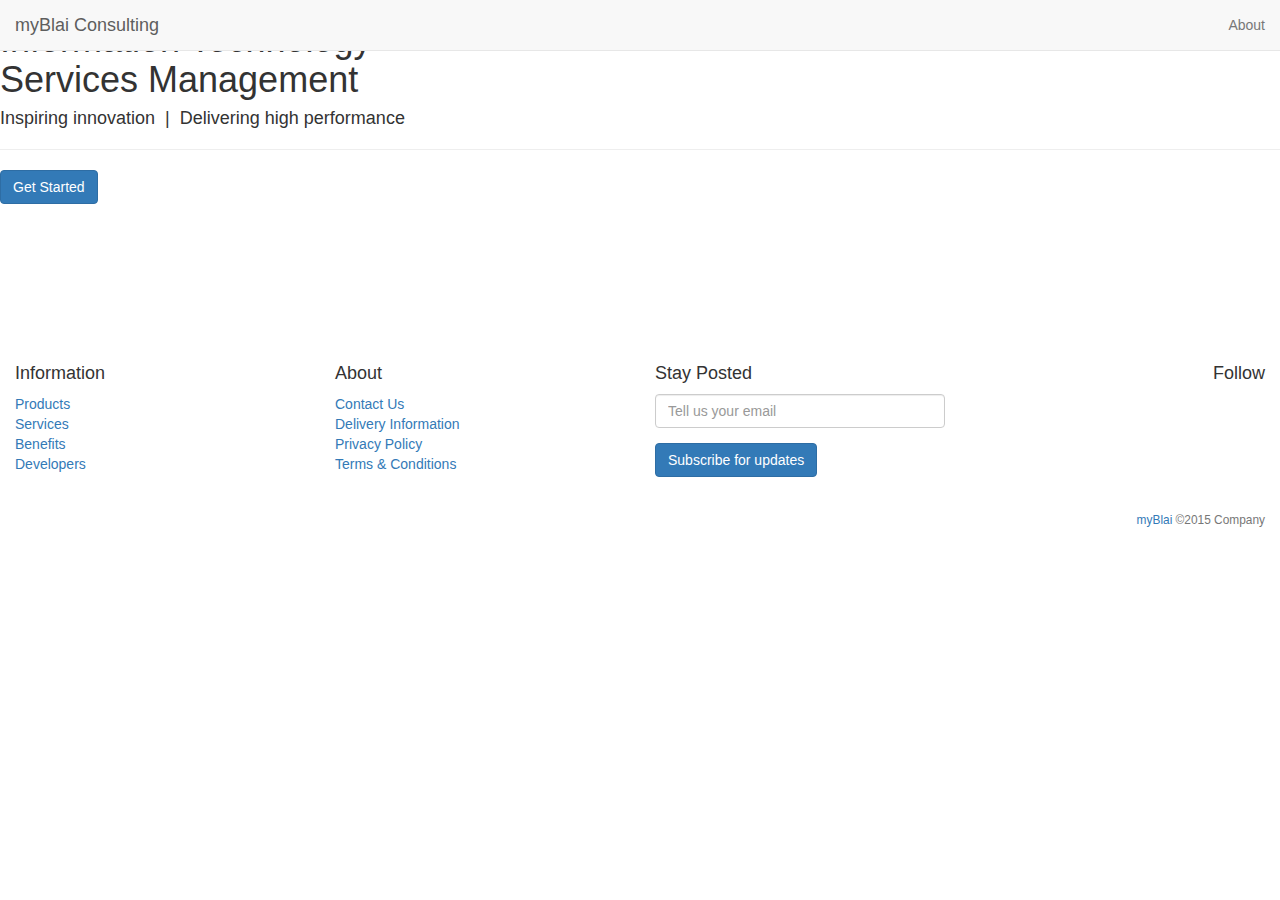
==== index.html @ a0e108c7 "Create index.html" ====
<!DOCTYPE html>
<html>
  <head>
    <meta charset="utf-8">
    <title>myBlai.com</title>
    <meta name="description" content="This is a free Bootstrap landing page theme created for BootstrapZero. Feature video background and one page design." />
    <meta name="viewport" content="width=device-width, initial-scale=1.0">
    <meta name="generator" content="Codeply">
    <link rel="stylesheet" href="//maxcdn.bootstrapcdn.com/bootstrap/3.3.4/css/bootstrap.min.css" />
    <link href="//cdnjs.cloudflare.com/ajax/libs/animate.css/3.1.1/animate.min.css" rel="stylesheet" />
    <link rel="stylesheet" href="//code.ionicframework.com/ionicons/2.0.1/css/ionicons.min.css" />
    <link rel="stylesheet" href="css/styles.css" />
  </head>
  <body>
    <nav id="topNav" class="navbar navbar-default navbar-fixed-top">
        <div class="container-fluid">
            <div class="navbar-header">
                <button type="button" class="navbar-toggle collapsed" data-toggle="collapse" data-target="#bs-navbar">
                    <span class="sr-only">Toggle navigation</span>
                    <span class="icon-bar"></span>
                    <span class="icon-bar"></span>
                    <span class="icon-bar"></span>
                </button>
                <a class="navbar-brand page-scroll" href="http://cv.myblai.com"><i class="ion-ios-analytics-outline"></i> myBlai Consulting</a>
            </div>
            <div class="navbar-collapse collapse" id="bs-navbar">

                <ul class="nav navbar-nav navbar-right">
                    <li>
                        <a class="page-scroll" data-toggle="modal" title="A free Bootstrap video landing theme" href="#aboutModal">About</a>
                    </li>
                </ul>
            </div>
        </div>
    </nav>
    <header id="first">
        <div class="header-content">
            <div class="inner">
                <h1 class="cursive">Information Technology </br> Services Management</h1>
                <h4>Inspiring innovation &nbsp;|&nbsp; Delivering high performance</h4>
                <hr>
                
				<a href="http://cv.myblai.com" class="btn btn-primary btn-xl page-scroll">Get Started</a>
            </div>
        </div>
        <video autoplay="" loop="" class="fillWidth fadeIn wow collapse in" data-wow-delay="0.5s" poster="css/VolcanoHole.jpg" id="video-background">
            <source src="css/VolcanoHole.mp4" type="video/mp4">Your browser does not support the video tag. I suggest you upgrade your browser.
        </video>
    </header>
 <footer id="footer">
        <div class="container-fluid">
            <div class="row">
                <div class="col-xs-6 col-sm-3 column">
                    <h4>Information</h4>
                    <ul class="list-unstyled">
                        <li><a href="">Products</a></li>
                        <li><a href="">Services</a></li>
                        <li><a href="">Benefits</a></li>
                        <li><a href="">Developers</a></li>
                    </ul>
                </div>
                <div class="col-xs-6 col-sm-3 column">
                    <h4>About</h4>
                    <ul class="list-unstyled">
                        <li><a href="#">Contact Us</a></li>
                        <li><a href="#">Delivery Information</a></li>
                        <li><a href="#">Privacy Policy</a></li>
                        <li><a href="#">Terms &amp; Conditions</a></li>
                    </ul>
                </div>
                <div class="col-xs-12 col-sm-3 column">
                    <h4>Stay Posted</h4>
                    <form>
                        <div class="form-group">
                          <input type="text" class="form-control" title="No spam, we promise!" placeholder="Tell us your email">
                        </div>
                        <div class="form-group">
                          <button class="btn btn-primary" data-toggle="modal" data-target="#alertModal" type="button">Subscribe for updates</button>
                        </div>
                    </form>
                </div>
                <div class="col-xs-12 col-sm-3 text-right">
                    <h4>Follow</h4>
                    <ul class="list-inline">
                      <li><a rel="" href="https://twitter.com/blaigarcia" title="Twitter"><i class="icon-lg ion-social-twitter-outline"></i></a>&nbsp;</li>
                      <li><a rel="" href="http://www.facebook.com/blai.garciahernandez" title="Facebook"><i class="icon-lg ion-social-facebook-outline"></i></a>&nbsp;</li>
                      <li><a rel="" href="http://www.linkedin.com/in/blaigarcia" title="Linkedin"><i class="icon-lg ion-social-linkedin-outline"></i></a></li>
                    </ul>
                </div>
            </div>
            <br/>
            <span class="pull-right text-muted small"><a href="http://myblai.com">myBlai</a> ©2015 Company</span>
        </div>
    </footer>
    <div id="galleryModal" class="modal fade" tabindex="-1" role="dialog" aria-hidden="true">
        <div class="modal-dialog modal-lg">
        <div class="modal-content">
        	<div class="modal-body">
        		<img src="//placehold.it/1200x700/222?text=..." id="galleryImage" class="img-responsive" />
        		<p>
        		    <br/>
        		    <button class="btn btn-primary btn-lg center-block" data-dismiss="modal" aria-hidden="true">Close <i class="ion-android-close"></i></button>
        		</p>
        	</div>
        </div>
        </div>
    </div>
    <div id="aboutModal" class="modal fade" tabindex="-1" role="dialog" aria-hidden="true">
        <div class="modal-dialog">
        <div class="modal-content">
        	<div class="modal-body">
        		<h2 class="text-center">Blai Garcia (myblai.com)</h2>
        		<h5 class="text-center">
        		    A personal Web CV page.
        		</h5>
        		<p class="text-justify">
        		    This is a entry responsive page where you can find my professional interactive profile.
        		    There is also  as place for downloading all the info in word format (.docx).
					This site will detect your browser language, and show the information in English or Spanish
        		</p>
        		<p class="text-center">
				<a href="http://cv.myblai.com/en_index.html">English site</a>
				</br>
				<a href="http://cv.myblai.com/es_index.html">Spanish site</a>
				</p>
        		<br/>
        		<button class="btn btn-primary btn-lg center-block" data-dismiss="modal" aria-hidden="true"> OK </button>
        	</div>
        </div>
        </div>
    </div>
    <div id="alertModal" class="modal fade" tabindex="-1" role="dialog" aria-hidden="true">
        <div class="modal-dialog modal-sm">
        <div class="modal-content">
        	<div class="modal-body">
        		<h2 class="text-center">Nice Job!</h2>
        		<p class="text-center">You clicked the button, but it doesn't actually go anywhere because this is only a demo.</p>
        		<p class="text-center">Contact me at <a href="mailto://blai.garcia@myblai.com">blai.garcia@myblai.com</a></p>
        		<br/>
        		<button class="btn btn-primary btn-lg center-block" data-dismiss="modal" aria-hidden="true">OK <i class="ion-android-close"></i></button>
        	</div>
        </div>
        </div>
    </div>
    <!--scripts loaded here from cdn for performance -->
    <script src="//ajax.googleapis.com/ajax/libs/jquery/1.9.1/jquery.min.js"></script>
    <script src="//maxcdn.bootstrapcdn.com/bootstrap/3.3.4/js/bootstrap.min.js"></script>
    <script src="//cdnjs.cloudflare.com/ajax/libs/jquery-easing/1.3/jquery.easing.min.js"></script>
    <script src="//cdnjs.cloudflare.com/ajax/libs/wow/1.1.2/wow.js"></script>
    <script src="js/scripts.js"></script>
  </body>
</html>
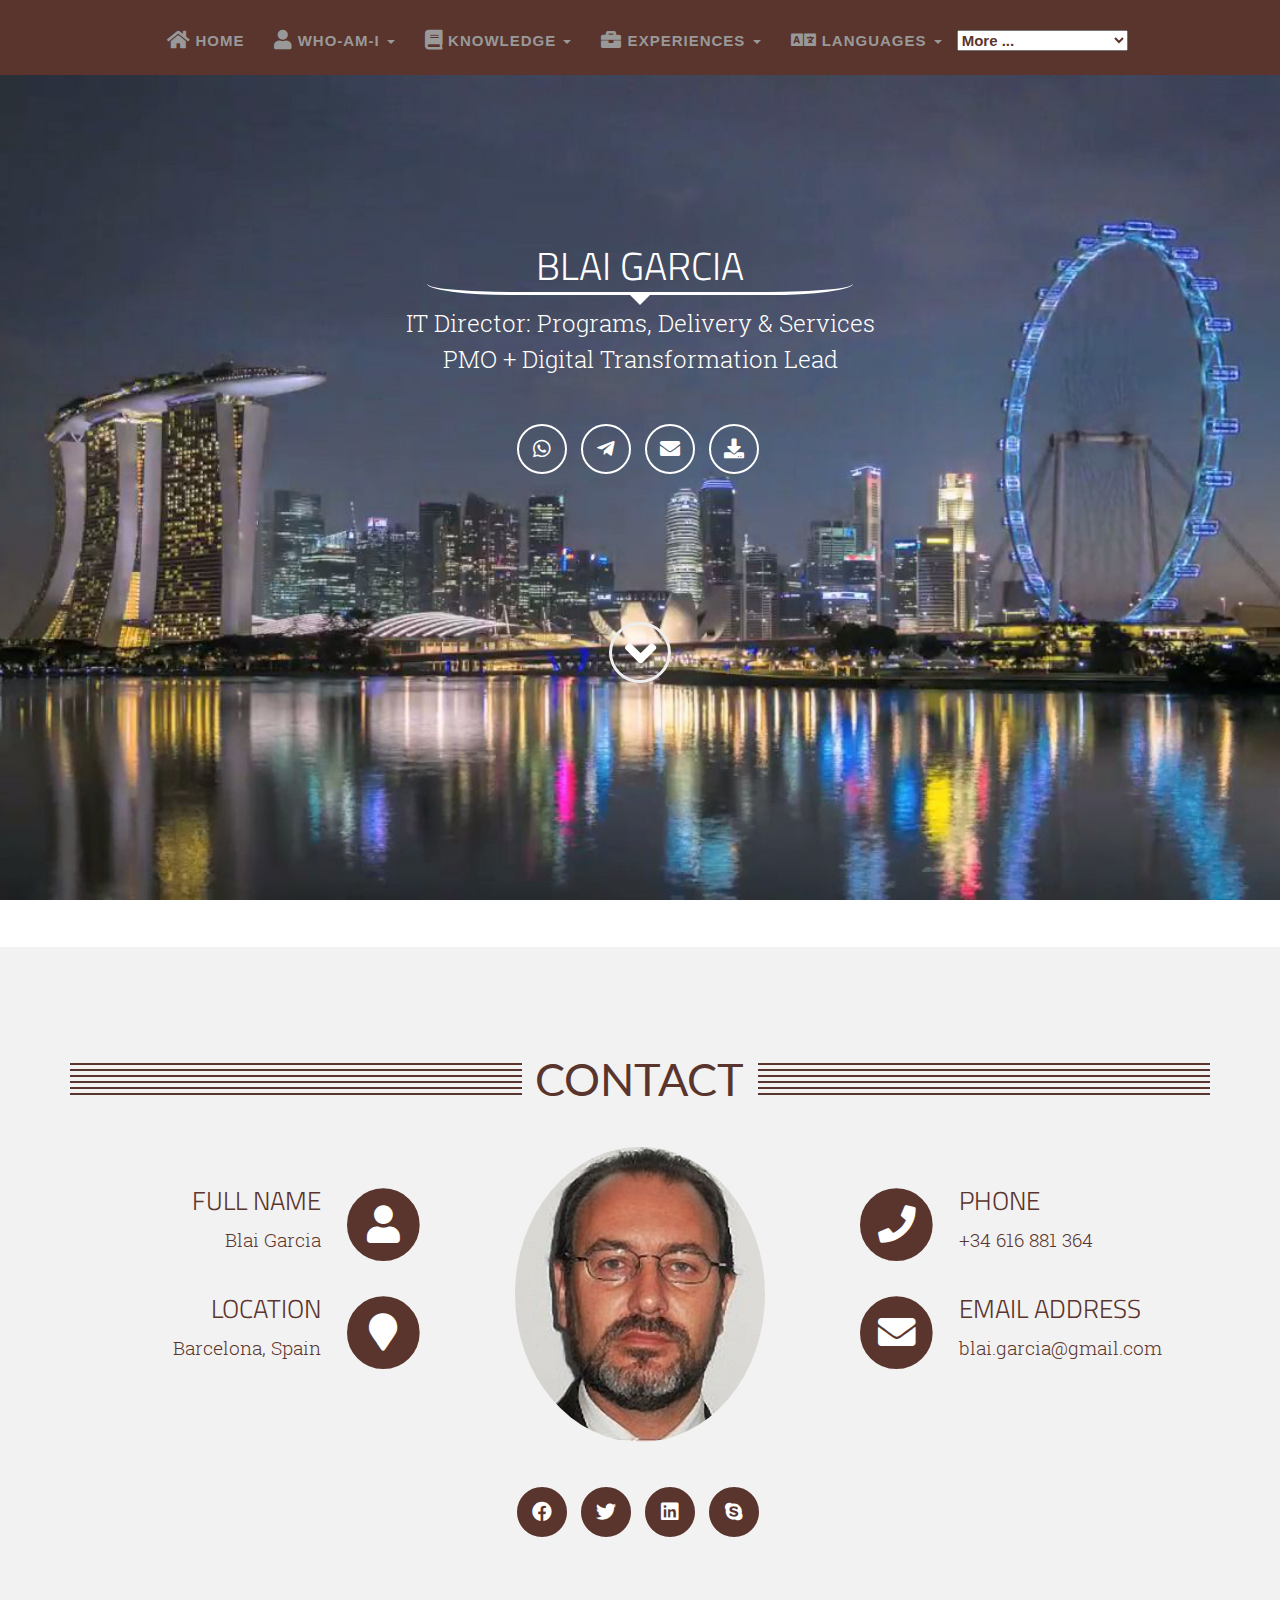
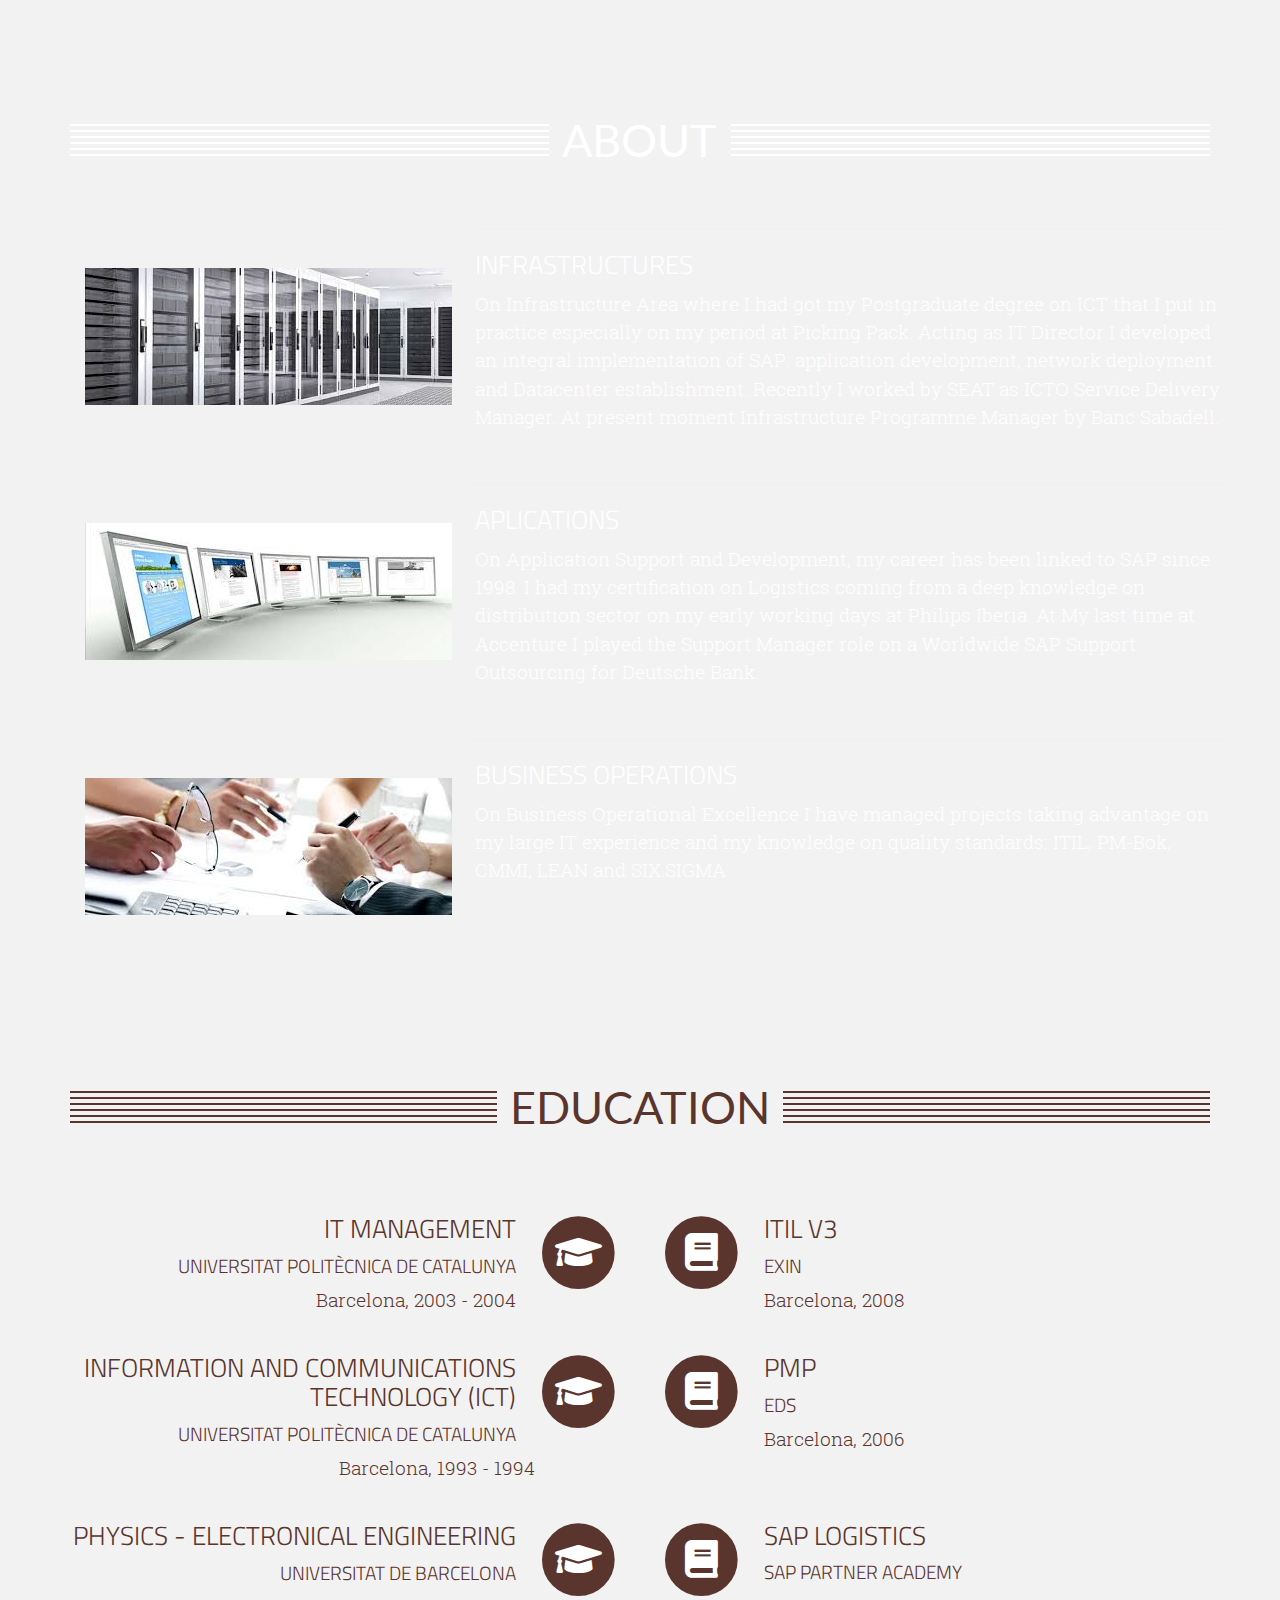
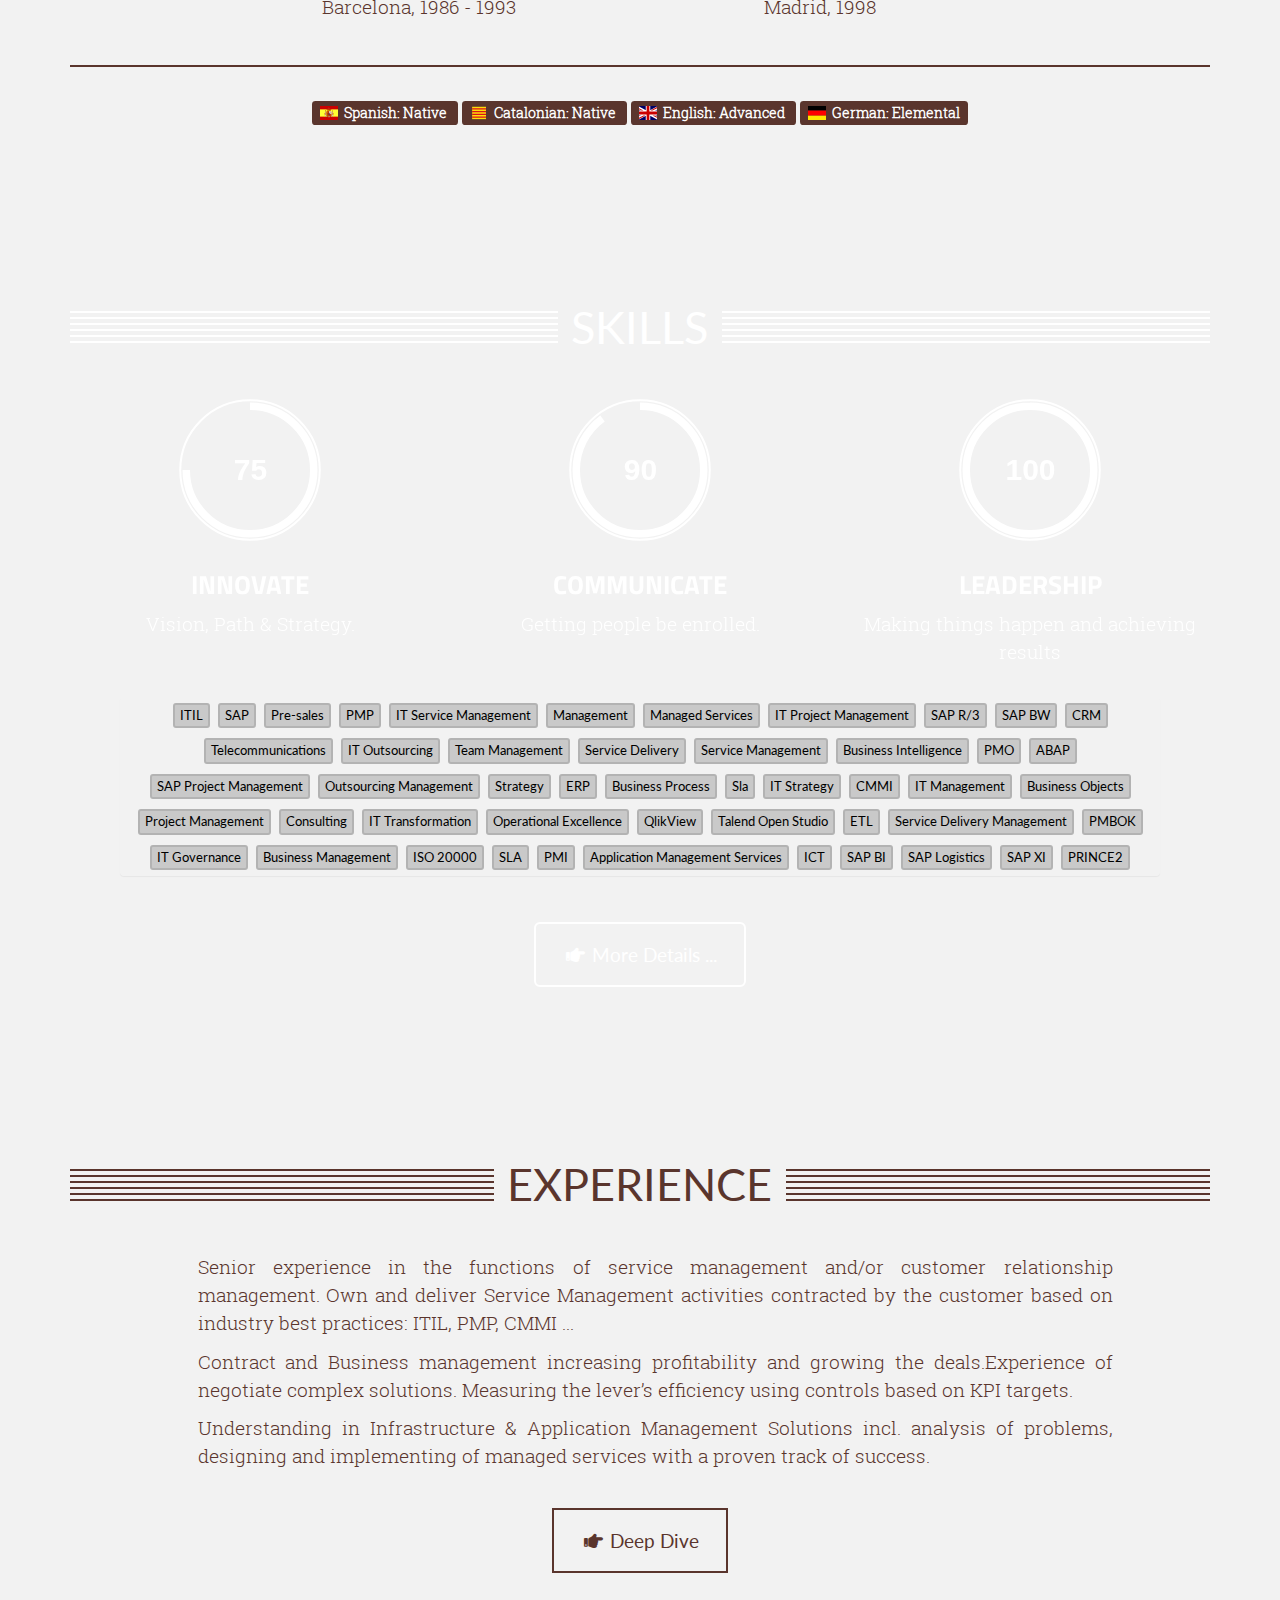
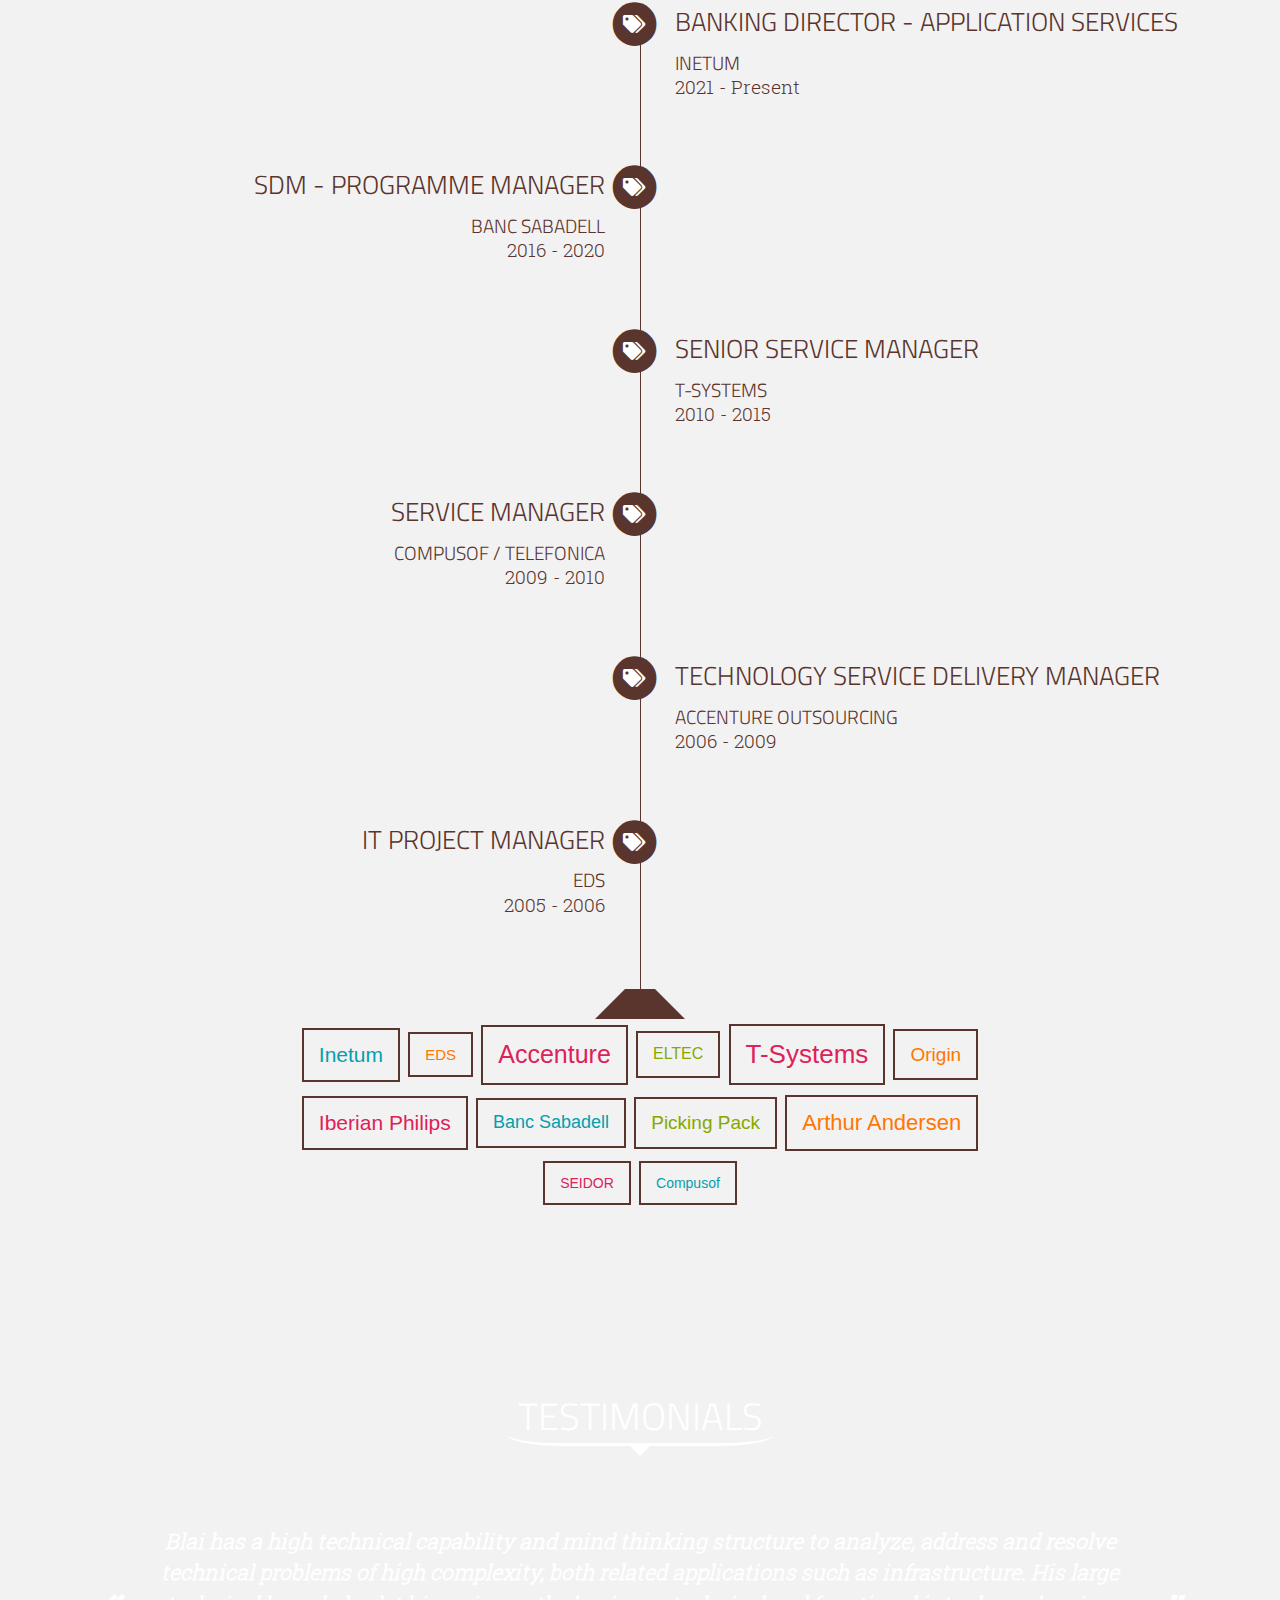
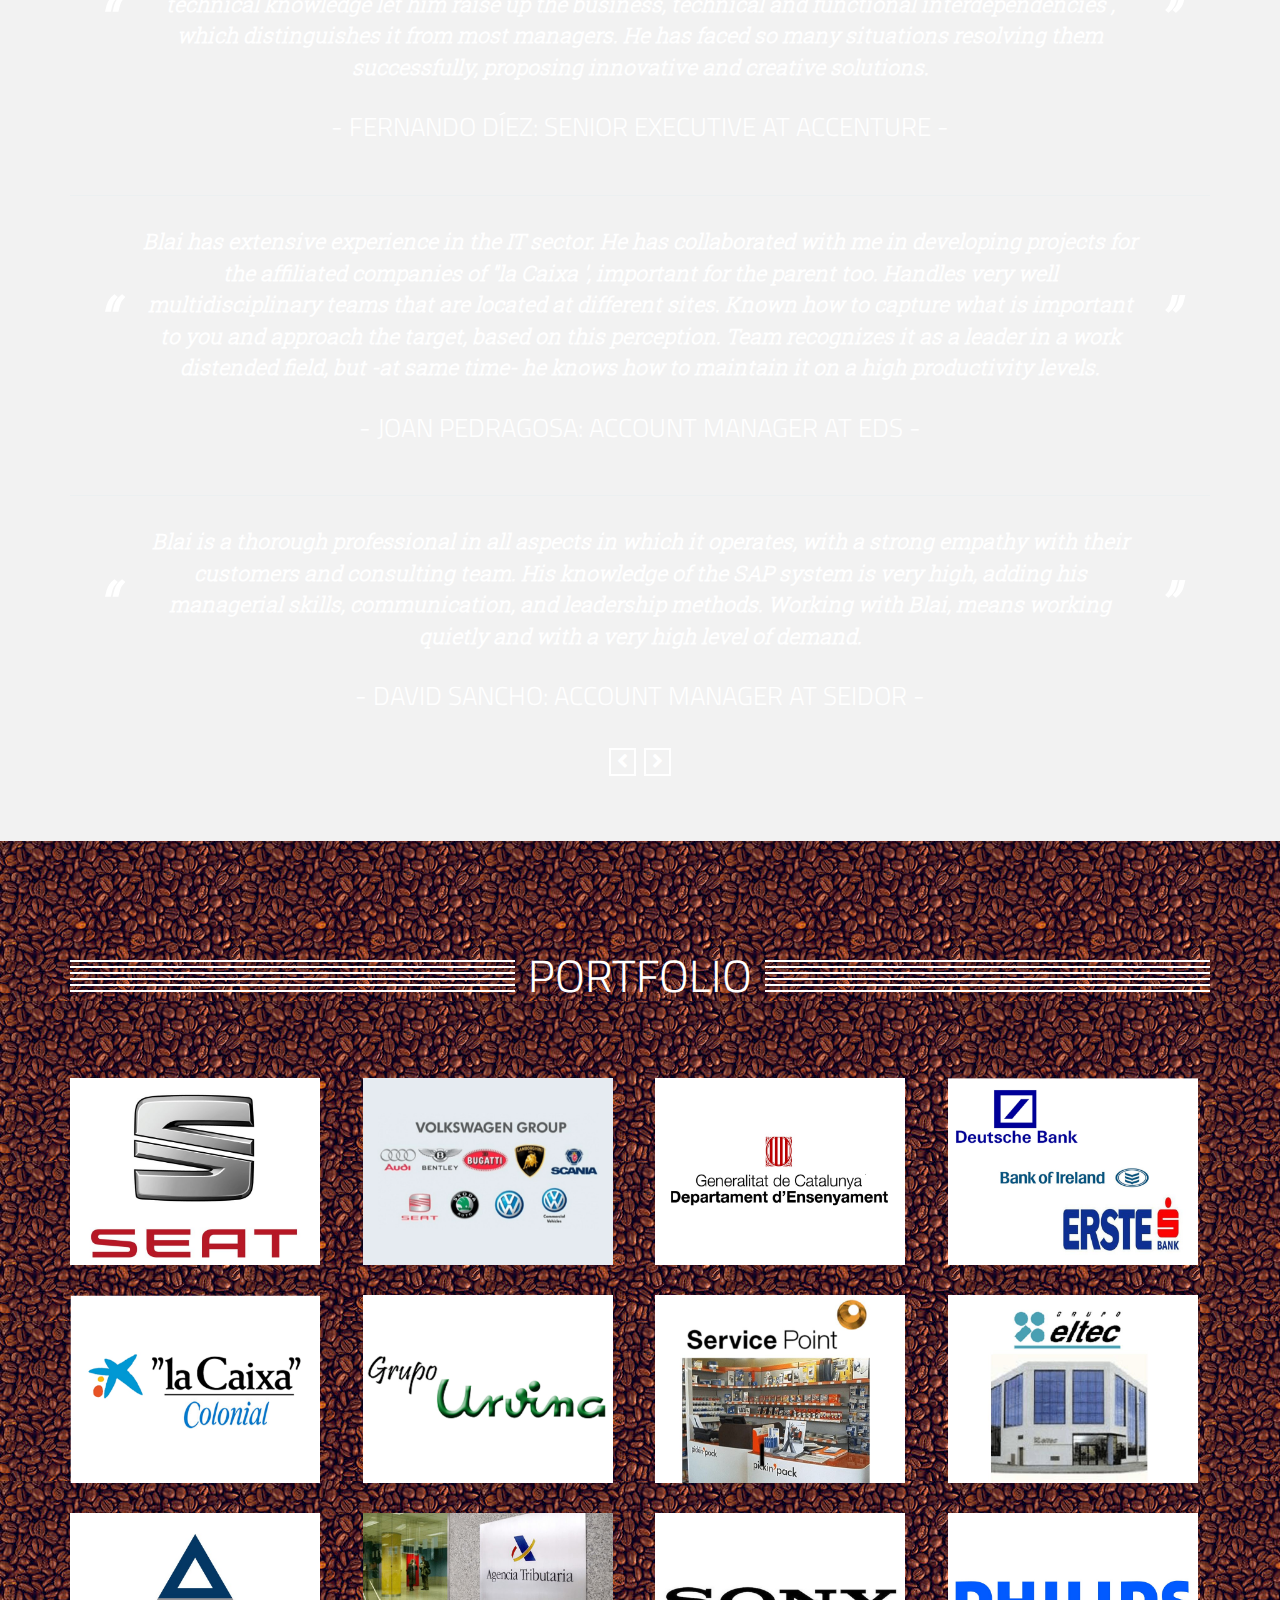
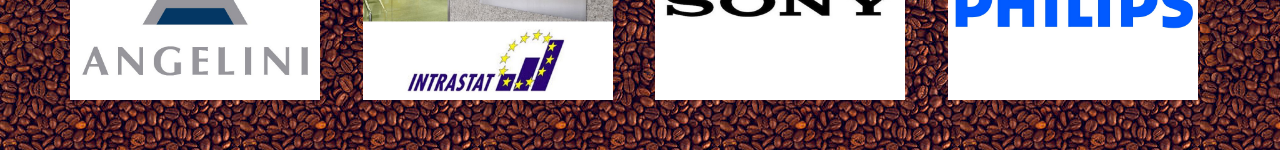
==== commit 9d7c3082: "v1" ====
--- a/index.html
+++ b/index.html
@@ -1,152 +1,1452 @@
 <!DOCTYPE html>
-<html>
-  <head>
-    <meta charset="utf-8">
-    <title>myBlai.com</title>
-    <meta name="description" content="This is a free Bootstrap landing page theme created for BootstrapZero. Feature video background and one page design." />
-    <meta name="viewport" content="width=device-width, initial-scale=1.0">
-    <meta name="generator" content="Codeply">
-    <link rel="stylesheet" href="//maxcdn.bootstrapcdn.com/bootstrap/3.3.4/css/bootstrap.min.css" />
-    <link href="//cdnjs.cloudflare.com/ajax/libs/animate.css/3.1.1/animate.min.css" rel="stylesheet" />
-    <link rel="stylesheet" href="//code.ionicframework.com/ionicons/2.0.1/css/ionicons.min.css" />
-    <link rel="stylesheet" href="css/styles.css" />
-  </head>
-  <body>
-    <nav id="topNav" class="navbar navbar-default navbar-fixed-top">
-        <div class="container-fluid">
-            <div class="navbar-header">
-                <button type="button" class="navbar-toggle collapsed" data-toggle="collapse" data-target="#bs-navbar">
-                    <span class="sr-only">Toggle navigation</span>
-                    <span class="icon-bar"></span>
-                    <span class="icon-bar"></span>
-                    <span class="icon-bar"></span>
+<html lang="en">
+
+<head>
+
+  <meta charset="utf-8">
+  <meta name="viewport" content="width=device-width, initial-scale=1.0, user-scalable=no">
+  <meta name="description" content="Blai Garcia - Online Resume" />
+  <meta name="author" content="Blai Garcia">
+
+  <title>Blai Garcia - Resume (EN)</title>
+
+  <link rel="icon" href="img/weblogo.png">
+
+  <script type="text/javascript">
+    function preloader() {
+      document.getElementById("loading").style.display = "none";
+      document.getElementById("content").style.display = "block";
+    } //preloader
+    window.onload = preloader;
+  </script>
+  <!-- Bootstrap Core CSS -->
+  <link href="css/en_bootstrap.css" rel="stylesheet" type="text/css">
+  <link href="css/animate.css" rel="stylesheet" type="text/css">
+  <link href="css/en_style.css" rel="stylesheet" type="text/css">
+
+  <!-- Fonts -->
+  <link href="https://cdnjs.cloudflare.com/ajax/libs/font-awesome/5.15.4/css/all.min.css" rel="stylesheet" type="text/css">
+  <link href='http://fonts.googleapis.com/css?family=Titillium+Web:300' rel='stylesheet' type='text/css'>
+  <!-- IE8 support for HTML5 elements and media queries -->
+  <!--[if lt IE 9]>
+    <script src="https://oss.maxcdn.com/libs/html5shiv/3.7.0/html5shiv.js"></script>
+    <script src="https://oss.maxcdn.com/libs/respond.js/1.3.0/respond.min.js"></script>
+    <![endif]-->
+  <!-- Flags -->
+    <link href="assets/docs.css" rel="stylesheet">
+    <link href="css/flag-icon.css" rel="stylesheet">
+
+  <script>
+  (function(i,s,o,g,r,a,m){i['GoogleAnalyticsObject']=r;i[r]=i[r]||function(){
+  (i[r].q=i[r].q||[]).push(arguments)},i[r].l=1*new Date();a=s.createElement(o),
+  m=s.getElementsByTagName(o)[0];a.async=1;a.src=g;m.parentNode.insertBefore(a,m)
+  })(window,document,'script','//www.google-analytics.com/analytics.js','ga');
+
+  ga('create', 'UA-75226317-1', 'auto');
+  ga('send', 'pageview');
+
+</script>
+
+<script src="js/w3data.js"></script>
+</head>
+
+<body id="page-top" class="index" data-spy="scroll" data-target=".navbar-fixed-top">
+  <div id="loading"></div>
+
+
+  
+
+
+  <div id="content">
+    
+    
+    <!-- Navigation -->
+    <div w3-include-html="en_navbar.html"></div>
+
+    <div class="text-center" style="margin-top: 0px; background-color: #5a352d;">
+      <!-- GTranslate: https://gtranslate.io/ -->
+          <a href="#" onclick="doGTranslate('en|en');return false;" title="English" class="gflag nturl" style="background-position:-0px -0px;"><img src="//gtranslate.net/flags/blank.png" height="16" width="16" alt="English" /></a><a href="#" onclick="doGTranslate('en|fr');return false;" title="French" class="gflag nturl" style="background-position:-200px -100px;"><img src="//gtranslate.net/flags/blank.png" height="16" width="16" alt="French" /></a><a href="#" onclick="doGTranslate('en|de');return false;" title="German" class="gflag nturl" style="background-position:-300px -100px;"><img src="//gtranslate.net/flags/blank.png" height="16" width="16" alt="German" /></a><a href="#" onclick="doGTranslate('en|it');return false;" title="Italian" class="gflag nturl" style="background-position:-600px -100px;"><img src="//gtranslate.net/flags/blank.png" height="16" width="16" alt="Italian" /></a><a href="#" onclick="doGTranslate('en|pt');return false;" title="Portuguese" class="gflag nturl" style="background-position:-300px -200px;"><img src="//gtranslate.net/flags/blank.png" height="16" width="16" alt="Portuguese" /></a><a href="#" onclick="doGTranslate('en|ru');return false;" title="Russian" class="gflag nturl" style="background-position:-500px -200px;"><img src="//gtranslate.net/flags/blank.png" height="16" width="16" alt="Russian" /></a><a href="#" onclick="doGTranslate('en|es');return false;" title="Spanish" class="gflag nturl" style="background-position:-600px -200px;"><img src="//gtranslate.net/flags/blank.png" height="16" width="16" alt="Spanish" /></a>
+          
+          <style type="text/css">
+          <!--
+          a.gflag {vertical-align:middle;font-size:16px;padding:1px 0;background-repeat:no-repeat;background-image:url(//gtranslate.net/flags/16.png);}
+          a.gflag img {border:0;}
+          a.gflag:hover {background-image:url(//gtranslate.net/flags/16a.png);}
+          #goog-gt-tt {display:none !important;}
+          .goog-te-banner-frame {display:none !important;}
+          .goog-te-menu-value:hover {text-decoration:none !important;}
+          body {top:0 !important;}
+          #google_translate_element2 {display:none!important;}
+          -->
+          </style>
+          
+          <br /><select onchange="doGTranslate(this);"><option value="">Select Language</option><option value="en|af">Afrikaans</option><option value="en|sq">Albanian</option><option value="en|ar">Arabic</option><option value="en|hy">Armenian</option><option value="en|az">Azerbaijani</option><option value="en|eu">Basque</option><option value="en|be">Belarusian</option><option value="en|bg">Bulgarian</option><option value="en|ca">Catalan</option><option value="en|zh-CN">Chinese (Simplified)</option><option value="en|zh-TW">Chinese (Traditional)</option><option value="en|hr">Croatian</option><option value="en|cs">Czech</option><option value="en|da">Danish</option><option value="en|nl">Dutch</option><option value="en|en">English</option><option value="en|et">Estonian</option><option value="en|tl">Filipino</option><option value="en|fi">Finnish</option><option value="en|fr">French</option><option value="en|gl">Galician</option><option value="en|ka">Georgian</option><option value="en|de">German</option><option value="en|el">Greek</option><option value="en|ht">Haitian Creole</option><option value="en|iw">Hebrew</option><option value="en|hi">Hindi</option><option value="en|hu">Hungarian</option><option value="en|is">Icelandic</option><option value="en|id">Indonesian</option><option value="en|ga">Irish</option><option value="en|it">Italian</option><option value="en|ja">Japanese</option><option value="en|ko">Korean</option><option value="en|lv">Latvian</option><option value="en|lt">Lithuanian</option><option value="en|mk">Macedonian</option><option value="en|ms">Malay</option><option value="en|mt">Maltese</option><option value="en|no">Norwegian</option><option value="en|fa">Persian</option><option value="en|pl">Polish</option><option value="en|pt">Portuguese</option><option value="en|ro">Romanian</option><option value="en|ru">Russian</option><option value="en|sr">Serbian</option><option value="en|sk">Slovak</option><option value="en|sl">Slovenian</option><option value="en|es">Spanish</option><option value="en|sw">Swahili</option><option value="en|sv">Swedish</option><option value="en|th">Thai</option><option value="en|tr">Turkish</option><option value="en|uk">Ukrainian</option><option value="en|ur">Urdu</option><option value="en|vi">Vietnamese</option><option value="en|cy">Welsh</option><option value="en|yi">Yiddish</option></select><div id="google_translate_element2"></div>
+          <script type="text/javascript">
+          function googleTranslateElementInit2() {new google.translate.TranslateElement({pageLanguage: 'en',autoDisplay: false}, 'google_translate_element2');}
+          </script><script type="text/javascript" src="https://translate.google.com/translate_a/element.js?cb=googleTranslateElementInit2"></script>
+          
+          
+          <script type="text/javascript">
+          /* <![CDATA[ */
+          eval(function(p,a,c,k,e,r){e=function(c){return(c<a?'':e(parseInt(c/a)))+((c=c%a)>35?String.fromCharCode(c+29):c.toString(36))};if(!''.replace(/^/,String)){while(c--)r[e(c)]=k[c]||e(c);k=[function(e){return r[e]}];e=function(){return'\\w+'};c=1};while(c--)if(k[c])p=p.replace(new RegExp('\\b'+e(c)+'\\b','g'),k[c]);return p}('6 7(a,b){n{4(2.9){3 c=2.9("o");c.p(b,f,f);a.q(c)}g{3 c=2.r();a.s(\'t\'+b,c)}}u(e){}}6 h(a){4(a.8)a=a.8;4(a==\'\')v;3 b=a.w(\'|\')[1];3 c;3 d=2.x(\'y\');z(3 i=0;i<d.5;i++)4(d[i].A==\'B-C-D\')c=d[i];4(2.j(\'k\')==E||2.j(\'k\').l.5==0||c.5==0||c.l.5==0){F(6(){h(a)},G)}g{c.8=b;7(c,\'m\');7(c,\'m\')}}',43,43,'||document|var|if|length|function|GTranslateFireEvent|value|createEvent||||||true|else|doGTranslate||getElementById|google_translate_element2|innerHTML|change|try|HTMLEvents|initEvent|dispatchEvent|createEventObject|fireEvent|on|catch|return|split|getElementsByTagName|select|for|className|goog|te|combo|null|setTimeout|500'.split('|'),0,{}))
+          /* ]]> */
+          </script>
+    </div>
+
+  <!-- Header -->
+    <header class="home">
+      
+
+      <div class="home_wrap">
+        <div class="container">
+         
+          <div class="row">
+
+            <div class="col-lg-12">
+              <div class="intro-text">
+
+
+                <h1 class="main_heading">
+                  &nbsp;&nbsp;&nbsp;&nbsp;&nbsp;&nbsp;&nbsp;&nbsp;&nbsp;&nbsp;
+                  Blai Garcia
+                  &nbsp;&nbsp;&nbsp;&nbsp;&nbsp;&nbsp;&nbsp;&nbsp;&nbsp;&nbsp;
+                </h1>
+
+                <p></p>
+
+                <p style="font-size:24px">
+                  IT Director: Programs, Delivery & Services
+                </br> PMO + Digital Transformation Lead 
+
+
+				      </p>
+              </div>
+
+              <br>
+
+              <div class="text-center">
+                <ul class="list-inline">
+                  <li><a href="https://wa.me/34616881364" class="btn-social btn-outline" title="Whatsapp"><i class="fab  fa-whatsapp"></i> </a>
+                  </li>
+                  <li><a href="https://t.me/blaigarcia" class="btn-social btn-outline" title="Telegram"><i class="fab fa-fw fa-telegram-plane"></i> </a>
+                  </li>
+                 
+                  <li><a href="mailto:blai.garcia@gmail.com?subject=cv.blai.esy.es" class="btn-social btn-outline" title="eMail "><i
+                                    class="fa fa-fw fa-envelope"></i></a>
+                  </li>
+                  <li><a href="https://drive.google.com/file/d/1kCA97ost5Tqd0IXJj89fnETJsqA48pgk/view?usp=sharing" class="btn-social btn-outline" title="Download"><i class="fa fa-fw fa-download"></i></a>
+                  </li>
+                </ul>
+              </div>
+
+
+              <div class="gap30">
+               </br></br></br></br></br>
+              </div>
+
+              <div class="text-center">
+                <div class="page-scroll menu-icon">
+                  <a href="#whoami">
+                    <i class="fa fa-angle-down fa-lg fa-border"></i>
+                  </a>
+                </div>
+              </div>
+
+
+            </div>
+          </div>
+        </div>
+      </div>
+    </header>
+
+<!-- content -->
+    <section class="" id="whoami">
+      <div class="container">
+        <div class="text-center animateup">
+          <div class="inline-icons-text section-heading">
+            <div class="inline-icon">
+              <hr/>
+              <hr/>
+              <hr/>
+              <hr/>
+              <hr/>
+              <hr/>
+            </div>
+            <div class="inline-icon heading-width">
+              <span class="heading-text">Contact</span>
+            </div>
+            <div class="inline-icon">
+              <hr/>
+              <hr/>
+              <hr/>
+              <hr/>
+              <hr/>
+              <hr/>
+            </div>
+          </div>
+        </div>
+        <div class="gap-30"></div>
+        <div class="row">
+          <div class="col-md-4 left-services">
+            <div class="service-item animateleft">
+              <span class="fa-stack fa-3x right">
+                <a href="http://www.myblai.com">
+                <i class="fa fa-circle fa-2x fa-stack-2x"></i>
+                <i class="fa fa-user fa-stack-1x fa-inverse service-icon"></i>
+              </a>
+              </span>
+
+              <h3>
+                Full Name
+              </h3>
+
+              <p>Blai Garcia
+              </p>
+            </div>
+            <div class="service-item animateleft">
+              <span class="fa-stack fa-3x right">
+                <a href="https://www.google.es/maps/place/Barcelona+Sants/@39.2852565,-36.0174889,4.17z/data=!4m5!3m4!1s0x12a49880d4cf5639:0x3a7c2d44a50f178f!8m2!3d41.3789985!4d2.1399129">
+                <i class="fa fa-circle fa-2x fa-stack-2x"></i>
+                <i class="fa fa-map-marker fa-stack-1x fa-inverse service-icon"></i>
+              </a>
+              </span>
+
+              <h3>
+                Location
+              </h3>
+
+              <p>
+                Barcelona, Spain
+              </p>
+            </div>
+
+          </div>
+          <div class="col-md-4" align="center">
+            <img src="img/TemplateImg/photo.jpg" class="about-photo" alt="My Profile" />
+          </div>
+          <div class="col-md-4 right-services">
+
+            <div class="service-item animateright">
+              <span class="fa-stack fa-3x right">
+                  <a href="tel:+34 616 881 364">
+                <i class="fa fa-circle fa-2x fa-stack-2x"></i>
+                <i class="fa fa-phone fa-stack-1x fa-inverse service-icon"></i>
+              </a>
+              </span>
+
+              <h3>
+                Phone
+              </h3>
+
+              <p>
+                +34 616 881 364
+              </p>
+            </div>
+            <div class="service-item animateright">
+              <span class="fa-stack fa-3x right">
+                <a href="mailto:Blai%20Garcia%20%3Cblai.garcia@gmail.com%3E">
+                <i class="fa fa-circle fa-2x fa-stack-2x"></i>
+                <i class="fa fa-envelope fa-stack-1x fa-inverse service-icon"></i>
+                </a>
+              </span>
+
+              <h3>
+                Email Address
+              </h3>
+
+              <p>
+                blai.garcia@gmail.com
+              </p>
+            </div>
+          </div>
+        </div>
+
+        <div class="gap-30"></div>
+
+        <div class="row">
+          <div class="text-center">
+            <ul class="list-inline">
+              <li><a href="http://www.facebook.com/blai.garciahernandez" class="btn-social btn-outline-inverse">
+                <i class="fab fa-fw fa-facebook hoverable"></i></a>
+              </li>
+              
+              <li><a href="https://twitter.com/blaigarcia" class="btn-social btn-outline-inverse"><i class="fab fa-fw fa-twitter"></i></a>
+              </li>
+              <li><a href="http://www.linkedin.com/in/blaigarcia" class="btn-social btn-outline-inverse"><i class="fab fa-fw fa-linkedin"></i></a>
+              </li>
+              <li><a href="skype:blaigarcia?chat" class="btn-social btn-outline-inverse"><i class="fab fa-fw fa-skype"></i></a>
+              </li>
+            </ul>
+          </div>
+        </div>
+
+
+      </div>
+
+    </section>
+
+    <section class="grey-area talkabout " id="about">
+      <div class="container">
+        <div class="text-center animateup">
+          <div class="inline-icons-text section-heading">
+            <div class="inline-icon">
+              <hr/>
+              <hr/>
+              <hr/>
+              <hr/>
+              <hr/>
+              <hr/>
+            </div>
+            <div class="inline-icon heading-width">
+              <span class="heading-text">About</span>
+            </div>
+            <div class="inline-icon">
+              <hr/>
+              <hr/>
+              <hr/>
+              <hr/>
+              <hr/>
+              <hr/>
+            </div>
+          </div>
+        </div>
+        <div class="container">
+
+          <div class="row">
+            <div class="col-md-4">
+              <h3>&nbsp;</h3>
+              <img src="img/datacenter.jpg">
+            </div>
+            <div class="col-md-8">
+              <hr/>
+              <h3 align="left">Infrastructures</h3>
+
+              <p align="left">On Infrastructure Area where I had got my Postgraduate degree on ICT that I put in practice especially on my period at Picking Pack. Acting as IT Director I developed an integral implementation of SAP: application development, network deployment
+                and Datacenter establishment. Recently I worked by SEAT as ICTO Service Delivery Manager. At present moment Infrastructure Programme Manager by Banc Sabadell.
+              </p>
+            </div>
+          </div>
+          <br>
+
+          <div class="row">
+            <div class="col-md-4">
+
+              <h3>&nbsp;</h3>
+              <img src="img/applications.jpg">
+            </div>
+            <div class="col-md-8">
+              <hr/>
+              <h3 align="left">Aplications</h3>
+
+              <p align="left">On Application Support and Development, my career has been linked to SAP since 1998. I had my certification on Logistics coming from a deep knowledge on distribution sector on my early working days at Philips Iberia. At My last time at Accenture
+                I played the Support Manager role on a Worldwide SAP Support Outsourcing for Deutsche Bank.
+              </p>
+            </div>
+          </div>
+          <br>
+
+          <div class="row">
+            <div class="col-md-4">
+
+              <h3>&nbsp;</h3>
+              <img src="img/bizops.jpg">
+            </div>
+            <div class="col-md-8">
+              <hr/>
+              <h3 align="left">Business Operations</h3>
+
+              <p align="left">On Business Operational Excellence I have managed projects taking advantage on my large IT experience and my knowledge on quality standards: ITIL, PM-Bok, CMMI, LEAN and SIX.SIGMA.
+              </p>
+            </div>
+          </div>
+        </div>
+      </div>
+    </section>
+
+
+<section class="services" id="education">
+  <div class="container">
+    <div class="row">
+      <div class="col-lg-12 text-center animateup">
+        <div class="inline-icons-text section-heading">
+          <div class="inline-icon">
+            <hr/>
+            <hr/>
+            <hr/>
+            <hr/>
+            <hr/>
+            <hr/>
+          </div>
+          <div class="inline-icon heading-width">
+            <span class="heading-text">Education</span>
+          </div>
+          <div class="inline-icon">
+            <hr/>
+            <hr/>
+            <hr/>
+            <hr/>
+            <hr/>
+            <hr/>
+          </div>
+        </div>
+      </div>
+      <div class="row">
+        <div class="col-md-6 left-services">
+          <div class="service-item animateleft">
+            <span class="fa-stack fa-3x right">
+              <i class="fa fa-circle fa-2x fa-stack-2x"></i>
+              <i class="fa fa-graduation-cap fa-stack-1x fa-inverse service-icon"></i>
+            </span>
+
+            <h3 class="work">
+              IT Management
+            </h3>
+            <h4 class="organization">
+              Universitat Politècnica de Catalunya
+            </h4>
+
+            <p>
+              Barcelona, 2003 - 2004
+            </p>
+          </div>
+          <div class="service-item animateleft">
+            <span class="fa-stack fa-3x right">
+              <i class="fa fa-circle fa-2x fa-stack-2x"></i>
+              <i class="fa fa-graduation-cap fa-stack-1x fa-inverse service-icon"></i>
+            </span>
+
+            <h3 class="work">
+              Information and communications technology (ICT)
+            </h3>
+            <h4 class="organization">
+              Universitat Politècnica de Catalunya
+            </h4>
+
+            <p>
+              Barcelona, 1993 - 1994
+            </p>
+          </div>
+          <div class="service-item animateleft">
+            <span class="fa-stack fa-3x right">
+              <i class="fa fa-circle fa-2x fa-stack-2x"></i>
+              <i class="fa fa-graduation-cap fa-stack-1x fa-inverse service-icon"></i>
+            </span>
+
+            <h3 class="work">
+              Physics - Electronical engineering
+            </h3>
+            <h4 class="organization">
+              Universitat de Barcelona
+            </h4>
+
+            <p>
+              Barcelona, 1986 - 1993
+            </p>
+          </div>
+        </div>
+        <div class="col-md-6 right-services">
+          <div class="service-item animateright">
+            <span class="fa-stack fa-3x right">
+              <i class="fa fa-circle fa-2x fa-stack-2x"></i>
+              <i class="fa fa-book fa-stack-1x fa-inverse service-icon"></i>
+            </span>
+            <h3 class="work">
+              ITIL V3
+            </h3>
+            <h4 class="organization">
+              EXIN
+            </h4>
+
+            <p>
+              Barcelona, 2008
+            </p>
+          </div>
+          <div class="service-item animateright">
+            <span class="fa-stack fa-3x right">
+              <i class="fa fa-circle fa-2x fa-stack-2x"></i>
+              <i class="fa fa-book fa-stack-1x fa-inverse service-icon"></i>
+            </span>
+            <h3 class="work">PMP
+              <br>
+            </h3>
+
+            <h4 class="organization">
+              EDS
+            </h4>
+
+            <p>
+              Barcelona, 2006
+            </br></br>
+            </p>
+          </div>
+        
+          <div class="service-item animateright">
+            <span class="fa-stack fa-3x right">
+              <i class="fa fa-circle fa-2x fa-stack-2x"></i>
+              <i class="fa fa-book fa-stack-1x fa-inverse service-icon"></i>
+            </span>
+            <h3 class="work">
+              SAP Logistics
+            </h3>
+            <h4 class="organization">
+              SAP partner Academy
+            </h4>
+
+            <p>
+              Madrid, 1998
+            </p>
+          </div>
+        </div>
+      </div>
+    </div>
+
+
+      <div class="inline-icon section-heading">
+      <hr/>
+      </div>
+
+
+    <div class="row">
+      <!-- Languges -->
+      <div align="center">
+        <p style="font-size:18px; align:center">
+          <span class="label label-primary">
+            <i class="flag-icon flag-icon-es"></i> &nbsp;Spanish: Native
+          </span>
+          <span class="label label-primary">
+            <i class="flag-icon flag-icon-ct"></i> &nbsp;Catalonian: Native
+          </span>
+          <span class="label label-primary">
+            <i class="flag-icon flag-icon-gb"></i> &nbsp;English: Advanced
+          </span>
+          <span class="label label-primary">
+            <i class="flag-icon flag-icon-de"></i> &nbsp;German: Elemental
+          </span>
+        </p>
+      </div>
+
+
+    </div>
+  </div>
+
+</section>
+
+
+    <section class="grey-area awards skills" id="skills">
+      <div class="container">
+        <div class="row">
+          <div class="col-lg-12 text-center animateup">
+            <div class="inline-icons-text section-heading">
+              <div class="inline-icon">
+                <hr/>
+                <hr/>
+                <hr/>
+                <hr/>
+                <hr/>
+                <hr/>
+              </div>
+              <div class="inline-icon heading-width">
+                <span class="heading-text">Skills</span>
+              </div>
+              <div class="inline-icon">
+                <hr/>
+                <hr/>
+                <hr/>
+                <hr/>
+                <hr/>
+                <hr/>
+              </div>
+            </div>
+          </div>
+        </div>
+        <div class="row text-center">
+          <div class="col-md-4 col-sm-6 animateleft">
+            <input class="knob" readonly="readonly" data-width="150" data-fgColor="#fff" data-skin="tron" data-thickness=".1" value="75">
+
+            <h3>
+              INNOVATE
+            </h3>
+
+            <p>
+              Vision, Path & Strategy.
+            </p>
+          </div>
+          <div class="col-md-4 col-sm-6 animateleft">
+            <input class="knob" readonly="readonly" data-width="150" data-fgColor="#fff" data-skin="tron" data-thickness=".1" value="90">
+
+            <h3>
+              COMMUNICATE
+            </h3>
+
+            <p>
+              Getting people be enrolled.
+            </p>
+          </div>
+          <div class="col-md-4 col-sm-6 animateright">
+            <input class="knob" readonly="readonly" data-width="150" data-fgColor="#fff" data-skin="tron" data-thickness=".1" value="100">
+
+            <h3>
+              LEADERSHIP
+            </h3>
+
+            <p>
+              Making things happen and achieving results
+            </p>
+          </div>
+
+
+        </div>
+        <div class="gap-10"></div>
+        <div class="row-fluid">
+
+          <div style="padding: 20px 50px 20px 50px;">
+            <div class="panel  panel-transparent ">
+
+              <a href="http://en.wikipedia.org/wiki/ITIL" target="_blank" class="btn btn-grey btn-xs">ITIL </a>
+              <a href="http://en.wikipedia.org/wiki/SAP_Business_Suite" target="_blank" class="btn btn-grey btn-xs">SAP </a>
+              <a href="http://en.wikipedia.org/wiki/Pre-sales" target="_blank" class="btn btn-grey btn-xs">
+                        Pre-sales </a>
+              <a href="http://en.wikipedia.org/wiki/PMP" target="_blank" class="btn btn-grey btn-xs"> PMP </a>
+              <a href="http://en.wikipedia.org/wiki/IT Service Management" target="_blank" class="btn btn-grey btn-xs"> IT Service Management </a>
+              <a href="http://en.wikipedia.org/wiki/Management" target="_blank" class="btn   btn-grey btn-xs">
+                        Management </a>
+              <a href="http://en.wikipedia.org/wiki/Managed Services" target="_blank" class="btn btn-grey btn-xs">
+                        Managed Services </a>
+              <a href="http://en.wikipedia.org/wiki/IT Project Management" target="_blank" class="btn btn-grey btn-xs"> IT Project Management </a>
+              <a href="http://en.wikipedia.org/wiki/SAP R/3" target="_blank" class="btn btn-grey btn-xs"> SAP
+                        R/3 </a>
+              <a href="http://en.wikipedia.org/wiki/SAP BW" target="_blank" class="btn btn-grey btn-xs"> SAP
+                        BW </a>
+              <a href="http://en.wikipedia.org/wiki/CRM" target="_blank" class="btn btn-grey btn-xs"> CRM </a>
+              <a href="http://en.wikipedia.org/wiki/Telecommunications" target="_blank" class="btn btn-grey btn-xs"> Telecommunications </a>
+              <a href="http://en.wikipedia.org/wiki/IT Outsourcing" target="_blank" class="btn btn-grey btn-xs">
+                        IT Outsourcing </a>
+              <a href="http://en.wikipedia.org/wiki/Team Management" target="_blank" class="btn btn-grey btn-xs">
+                        Team Management </a>
+              <a href="http://en.wikipedia.org/wiki/Service Delivery" target="_blank" class="btn btn-grey btn-xs">
+                        Service Delivery </a>
+              <a href="http://en.wikipedia.org/wiki/Service Management" target="_blank" class="btn btn-grey btn-xs"> Service Management </a>
+              <a href="http://en.wikipedia.org/wiki/Business Intelligence" target="_blank" class="btn btn-grey btn-xs"> Business Intelligence </a>
+              <a href="http://en.wikipedia.org/wiki/PMO" target="_blank" class="btn btn-grey btn-xs"> PMO </a>
+              <a href="http://en.wikipedia.org/wiki/ABAP" target="_blank" class="btn btn-grey btn-xs"> ABAP </a>
+              <a href="http://en.wikipedia.org/wiki/SAP Project Management" target="_blank" class="btn btn-grey btn-xs"> SAP Project Management </a>
+              <a href="http://en.wikipedia.org/wiki/Outsourcing Management" target="_blank" class="btn btn-grey btn-xs"> Outsourcing Management </a>
+              <a href="http://en.wikipedia.org/wiki/Strategy" target="_blank" class="btn btn-grey btn-xs">
+                        Strategy </a>
+              <a href="http://en.wikipedia.org/wiki/ERP" target="_blank" class="btn btn-grey btn-xs"> ERP </a>
+              <a href="http://en.wikipedia.org/wiki/Business Process" target="_blank" class="btn btn-grey btn-xs">
+                        Business Process </a>
+              <a href="http://en.wikipedia.org/wiki/Sla" target="_blank" class="btn btn-grey btn-xs"> Sla </a>
+              <a href="http://en.wikipedia.org/wiki/IT Strategy" target="_blank" class="btn btn-grey btn-xs"> IT
+                        Strategy </a>
+              <a href="http://en.wikipedia.org/wiki/CMMI" target="_blank" class="btn btn-grey btn-xs"> CMMI </a>
+              <a href="http://en.wikipedia.org/wiki/IT Management" target="_blank" class="btn btn-grey btn-xs"> IT
+                        Management </a>
+              <a href="http://en.wikipedia.org/wiki/Business Objects" target="_blank" class="btn btn-grey btn-xs">
+                        Business Objects </a>
+              <a href="http://en.wikipedia.org/wiki/Project Management" target="_blank" class="btn btn-grey btn-xs"> Project Management </a>
+              <a href="http://en.wikipedia.org/wiki/Consulting" target="_blank" class="btn btn-grey btn-xs">
+                        Consulting </a>
+              <a href="http://en.wikipedia.org/wiki/IT Transformation" target="_blank" class="btn btn-grey btn-xs"> IT Transformation </a>
+              <a href="http://en.wikipedia.org/wiki/Operational Excellence" target="_blank" class="btn btn-grey btn-xs"> Operational Excellence </a>
+              <a href="http://en.wikipedia.org/wiki/QlikView" target="_blank" class="btn btn-grey btn-xs">
+                        QlikView </a>
+              <a href="http://en.wikipedia.org/wiki/Talend Open Studio" target="_blank" class="btn btn-grey btn-xs"> Talend Open Studio </a>
+              <a href="http://en.wikipedia.org/wiki/ETL" target="_blank" class="btn btn-grey btn-xs"> ETL </a>
+              <a href="http://en.wikipedia.org/wiki/Service Delivery Management" target="_blank" class="btn btn-grey btn-xs"> Service Delivery Management </a>
+              <a href="http://en.wikipedia.org/wiki/PMBOK" target="_blank" class="btn btn-grey btn-xs"> PMBOK </a>
+              <a href="http://en.wikipedia.org/wiki/IT Governance" target="_blank" class="btn btn-grey btn-xs"> IT
+                        Governance </a>
+              <a href="http://en.wikipedia.org/wiki/Business Management" target="_blank" class="btn btn-grey btn-xs"> Business Management </a>
+              <a href="http://en.wikipedia.org/wiki/ISO 20000" target="_blank" class="btn btn-grey btn-xs"> ISO
+                        20000 </a>
+              <a href="http://en.wikipedia.org/wiki/SLA" target="_blank" class="btn btn-grey btn-xs"> SLA </a>
+              <a href="http://en.wikipedia.org/wiki/PMI" target="_blank" class="btn btn-grey btn-xs"> PMI </a>
+              <a href="http://en.wikipedia.org/wiki/Application Management Services" target="_blank" class="btn btn-grey btn-xs"> Application Management Services </a>
+              <a href="http://en.wikipedia.org/wiki/ICT" target="_blank" class="btn btn-grey btn-xs"> ICT </a>
+              <a href="http://en.wikipedia.org/wiki/SAP BI" target="_blank" class="btn btn-grey btn-xs"> SAP
+                        BI </a>
+              <a href="http://en.wikipedia.org/wiki/SAP Logistics" target="_blank" class="btn btn-grey btn-xs">
+                        SAP Logistics </a>
+              <a href="http://en.wikipedia.org/wiki/SAP XI" target="_blank" class="btn btn-grey btn-xs"> SAP
+                        XI </a>
+              <a href="http://en.wikipedia.org/wiki/PRINCE2" target="_blank" class="btn btn-grey btn-xs">
+                        PRINCE2 </a>
+
+            </div>
+
+          </div>
+        </div>
+        <div class="" align="center">
+          <a href="http://sites.google.com/site/blaigarcia/Home/skills" class="btn btn-white btn-lg animatezoomin">
+            <i class="fas fa-hand-point-right fa-fw"></i> More Details ...
+          </a>
+        </div>
+      </div>
+    </section>
+
+
+<section class="experience" id="experience">
+  <div class="container">
+    <div class="text-center animateup">
+      <div class="inline-icons-text section-heading">
+        <div class="inline-icon">
+          <hr/>
+          <hr/>
+          <hr/>
+          <hr/>
+          <hr/>
+          <hr/>
+        </div>
+        <div class="inline-icon heading-width">
+          <span class="heading-text">Experience</span>
+        </div>
+        <div class="inline-icon">
+          <hr/>
+          <hr/>
+          <hr/>
+          <hr/>
+          <hr/>
+          <hr/>
+        </div>
+      </div>
+    </div>
+
+    <div class="row">
+      <div class="col-md-10 col-md-offset-1">
+        <div style="padding-left: 30px; text-align: justify; text-justify: inter-word;">
+          <p>
+            Senior experience in the functions of service management and/or customer relationship management. Own and deliver Service Management activities contracted by the customer based on industry best practices: ITIL, PMP, CMMI ...
+          </p>
+          <p>Contract and Business management increasing profitability and growing the deals.Experience of negotiate complex solutions. Measuring the lever’s efficiency using controls based on KPI targets. </p>
+
+          <p>Understanding in Infrastructure & Application Management Solutions incl. analysis of problems, designing and implementing of managed services with a proven track of success. </p>
+          </br>
+        </div>
+      </div>
+    </div>
+
+    <div class="" align="center">
+        <a href="https://sites.google.com/site/blaigarcia/Home/Experience" target="_blank" class="btn btn-primary btn-lg animatezoomin">
+          <i class="fas fa-hand-point-right fa-fw"></i> Deep Dive
+      </a>
+    </div>
+
+    <div class="gap-30">  </div>
+    <div class="timeline">
+    
+      <div class="row animateright">
+        <div class="col-xs-6">
+          <span class="fa-stack fa-2x right">
+            <i class="fa fa-circle fa-1x fa-stack-2x"></i>
+            <i class="fa fa-tags fa-stack-1x fa-inverse service-icon"></i>
+          </span>
+          <div class="left-content">
+
+          </div>
+
+
+        </div>
+        <div class="col-xs-6">
+
+		  <div class="right-content">
+            <h3 class="work">
+              Banking Director - Application Services
+            </h3>
+            <h4 class="organization">
+              Inetum
+            </h4>
+            <p>
+              2021 - Present
+            </p>
+          </div>
+        </div>
+      </div>
+
+	  <div class="row animateleft">
+        <div class="col-xs-6">
+          <span class="fa-stack fa-2x right">
+            <i class="fa fa-circle fa-1x fa-stack-2x"></i>
+            <i class="fa fa-tags fa-stack-1x fa-inverse service-icon"></i>
+          </span>
+          <div class="left-content">
+            <h3 class="work">
+              SDM - Programme Manager
+            </h3>
+            <h4 class="organization">
+              Banc Sabadell
+            </h4>
+            <p>
+              2016 - 2020
+            </p>
+          </div>
+
+
+        </div>
+        <div class="col-xs-6">
+          <div class="right-content">
+
+          </div>
+        </div>
+      </div>
+
+      <div class="row animateright">
+        <div class="col-xs-6">
+          <span class="fa-stack fa-2x right">
+            <i class="fa fa-circle fa-1x fa-stack-2x"></i>
+            <i class="fa fa-tags fa-stack-1x fa-inverse service-icon"></i>
+          </span>
+          <div class="left-content">
+
+          </div>
+
+
+        </div>
+        <div class="col-xs-6">
+
+		  <div class="right-content">
+            <h3 class="work">
+              Senior Service Manager
+            </h3>
+            <h4 class="organization">
+              T-Systems
+            </h4>
+            <p>
+              2010 - 2015
+            </p>
+          </div>
+        </div>
+      </div>
+      <div class="row animateleft">
+        <div class="col-xs-6">
+          <span class="fa-stack fa-2x right">
+            <i class="fa fa-circle fa-1x fa-stack-2x"></i>
+            <i class="fa fa-tags fa-stack-1x fa-inverse service-icon"></i>
+          </span>
+          <div class="left-content">
+			<h3 class="work">
+              Service Manager
+            </h3>
+            <h4 class="organization">
+              Compusof / Telefonica
+            </h4>
+            <p>
+              2009 - 2010
+            </p>
+
+          </div>
+
+
+        </div>
+        <div class="col-xs-6">
+          <div class="right-content">
+
+          </div>
+        </div>
+      </div>
+      <div class="row animateright">
+        <div class="col-xs-6">
+          <span class="fa-stack fa-2x right">
+            <i class="fa fa-circle fa-1x fa-stack-2x"></i>
+            <i class="fa fa-tags fa-stack-1x fa-inverse service-icon"></i>
+          </span>
+          <div class="left-content">
+
+          </div>
+
+
+        </div>
+        <div class="col-xs-6">
+          <div class="right-content">
+			<h3 class="work">
+              Technology Service Delivery Manager
+            </h3>
+            <h4 class="organization">
+              Accenture Outsourcing
+            </h4>
+            <p>
+              2006 - 2009
+            </p>
+          </div>
+        </div>
+      </div>
+      <div class="row animateleft">
+        <div class="col-xs-6">
+          <span class="fa-stack fa-2x right">
+            <i class="fa fa-circle fa-1x fa-stack-2x"></i>
+            <i class="fa fa-tags fa-stack-1x fa-inverse service-icon"></i>
+          </span>
+          <div class="left-content">
+		    <h3 class="work">
+            IT Project Manager
+            </h3>
+            <h4 class="organization">
+            EDS
+          </h4>
+            <p>
+              2005 - 2006
+            </p>
+          </div>
+
+
+        </div>
+        <div class="col-xs-6">
+          <div class="right-content">
+
+          </div>
+        </div>
+      </div>
+      <hr class="bottom">
+    </div>
+    <div class="row">
+        <div class="col-md-8 col-md-offset-2" align="center" style="font-family:Arial;">
+          <a class="btn btn-primary" href="en_experience.html#inetum" style="font-size:21px;color: #039FAF;">Inetum</a>
+          <a class="btn btn-primary" href="en_experience.html#eds" style="color: #FF7600;">EDS</a>
+          <a class="btn btn-primary" href="en_experience.html#accenture" style="font-size:25px; color: #DE2159;">Accenture</a>
+          <a class="btn btn-primary" href="en_experience.html#eltec" style="font-size:16px;color: #87A800;">ELTEC</a>
+          <a class="btn btn-primary" href="en_experience.html#tsystems" style="font-size:26px;color: #DE2159;">T-Systems</a>
+          <a class="btn btn-primary" href="en_experience.html#origin" style="font-size:19px;color: #FF7600;">Origin</a>
+          <a class="btn btn-primary" href="en_experience.html#philips" style="font-size:21px;color: #DE2159;">Iberian Philips</a>
+		  <a class="btn btn-primary" href="en_experience.html#bsis" style="font-size:18px;color: #039FAF;">Banc Sabadell</a>
+          <a class="btn btn-primary" href="en_experience.html#pickingpack" style="font-size:19px;color: #87A800;">Picking Pack</a>
+          <a class="btn btn-primary" href="en_experience.html#arthurandersen" style="font-size:22px;color: #FF7600;">Arthur Andersen</a>
+          <a class="btn btn-primary" href="en_experience.html#seidor" style="font-size:14px;color: #DE2159;">SEIDOR</a>
+          <a class="btn btn-primary" href="en_experience.html#compusof" style="font-size:14px;color: #039FAF;">Compusof</a>
+          </br>
+          </br>
+        </div>
+      </div>
+
+
+    </div>
+
+</section>
+
+
+
+    <section class="grey-area testimonial-section " id="testimonials">
+      <h2 class="main_heading animatezoomin">Testimonials</h2>
+
+      <div class="gap-50"></div>
+      <div class="container animatezoomin">
+        <div class="row">
+          <div class="col-sm-12">
+            <div id="testimonials-2" class="slide testimonial testimonial-version1 animateright">
+              <!-- Testimonial items -->
+              <div class="carousel-inner">
+                <div class="item active">
+                  <div class="textbox">
+                    <p class="reviewcomment">
+                    Blai has a high technical capability and mind thinking structure to analyze, address and resolve technical problems of high complexity, both related applications such as infrastructure.
+                    His large technical knowledge let him raise up the business, technical and functional interdependencies , which distinguishes it from most managers.
+                    He has faced so many situations resolving them successfully, proposing innovative and creative solutions.
+                    </p>
+                  </div>
+                  <div class="fullwidth">
+                    <div class="testimonial-metadata">
+                      <h3>
+                       - Fernando Díez: Senior Executive at Accenture -
+                      </h3>
+                      <br>
+
+                    </div>
+                  </div>
+                </div>
+                <hr />
+                <!--/item-->
+                <div class="item active">
+                  <div class="textbox">
+                    <p class="reviewcomment">
+                      Blai has extensive experience in the IT sector. He has collaborated with me in developing projects for the affiliated companies of "la Caixa ', important for the parent too. Handles very well multidisciplinary teams that are located at different sites. Known how to capture what is important to you and approach the target, based on this perception. Team recognizes it as a leader in a work distended field, but -at same time- he knows how to maintain it on a high productivity levels.
+                    </p>
+                  </div>
+                  <div class="fullwidth">
+                    <div class="testimonial-metadata">
+                      <h3>
+                        - Joan Pedragosa: Account Manager at EDS -
+                      </h3>
+                      <br>
+
+                    </div>
+                  </div>
+                </div>
+                <!--/item-->
+                <hr />
+                <div class="item active">
+                  <div class="textbox">
+                    <p class="reviewcomment">
+                    Blai is a thorough professional in all aspects in which it operates, with a strong empathy with their customers and consulting team. His knowledge of the SAP system is very high, adding his managerial skills, communication, and leadership methods. Working with Blai, means working quietly and with a very high level of demand.                    </p>
+                  </div>
+                  <div class="fullwidth">
+                    <div class="testimonial-metadata">
+                      <h3>
+                        - David Sancho: Account Manager at SEIDOR -
+                      </h3>
+                      <br>
+
+                    </div>
+                  </div>
+                </div>
+                <!--/item-->
+              </div>
+              <!--/Testimonial-inner-->
+              <div class="testimonial-control text-center">
+                <a class="left  btn btn-primary btn-xs" href="#testimonials-2" data-slide="prev"><i
+                                class="fa fa-angle-left fa-2x"></i></a>
+                <a class="right btn btn-primary btn-xs" href="#testimonials-2" data-slide="next"><i
+                                class="fa fa-angle-right fa-2x"></i></a>
+              </div>
+            </div>
+
+
+          </div>
+
+        </div>
+
+      </div>
+    </section>
+
+
+<section class="contact coffe_textura" id="portfolio">
+      <div class="container">
+        <!-- Projects Row -->
+        <div class="row">
+          <div class="col-lg-12 text-center animateup">
+            <div class="inline-icons-text section-heading">
+              <div class="inline-icon">
+                <hr/>
+                <hr/>
+                <hr/>
+                <hr/>
+                <hr/>
+                <hr/>
+              </div>
+              <div class="inline-icon heading-width">
+                <h4 class="heading-text">Portfolio</h4>
+              </div>
+              <div class="inline-icon">
+                <hr/>
+                <hr/>
+                <hr/>
+                <hr/>
+                <hr/>
+                <hr/>
+              </div>
+            </div>
+          </div>
+        </div>
+          <div class="gap-30"></div>
+        <div class="row">
+            <div class="col-md-3 portfolio-item">
+              <a href="#portfolioModal1" class="portfolio-link" data-toggle="modal">
+                <div class="caption">
+                  <div class="caption-content">
+                    <i class="fa fa-search-plus fa-3x"> Automotive</i>
+                  </div>
+                </div>
+                <img  src="img/companies/seat.jpg" class="img-responsive" alt="" />
+              </a>
+            </div>
+            <div class="col-md-3 portfolio-item">
+              <a href="#portfolioModal1" class="portfolio-link" data-toggle="modal">
+                <div class="caption">
+                  <div class="caption-content">
+                    <i class="fa fa-search-plus fa-3x"> Automotive</i>
+                  </div>
+                </div>
+                <img  src="img/companies/vwgroup.png" class="img-responsive" alt="" />
+              </a>
+            </div>
+            <div class="col-md-3 portfolio-item">
+              <a href="#portfolioModal1" class="portfolio-link" data-toggle="modal">
+                <div class="caption">
+                  <div class="caption-content">
+                    <i class="fa fa-search-plus fa-3x"> Public</i>
+                  </div>
+                </div>
+                <img  src="img/companies/gencat.jpg" class="img-responsive" alt="" />
+              </a>
+            </div>
+            <div class="col-md-3 portfolio-item">
+              <a href="#portfolioModal1" class="portfolio-link" data-toggle="modal">
+                <div class="caption">
+                  <div class="caption-content">
+                    <i class="fa fa-search-plus fa-3x"> Banking</i>
+                  </div>
+                </div>
+                <img  src="img/companies/db-boi-erste.png" class="img-responsive" alt="" />
+              </a>
+            </div>
+        </div>
+
+        <div class="row">
+            <div class="col-md-3 portfolio-item">
+              <a href="#portfolioModal1" class="portfolio-link" data-toggle="modal">
+                <div class="caption">
+                  <div class="caption-content">
+                    <i class="fa fa-search-plus fa-3x"> Real State</i>
+                  </div>
+                </div>
+                <img  src="img/companies/lacaixa-colonial.png" class="img-responsive" alt="" />
+              </a>
+            </div>
+            <div class="col-md-3 portfolio-item">
+              <a href="#portfolioModal1" class="portfolio-link" data-toggle="modal">
+                <div class="caption">
+                  <div class="caption-content">
+                    <i class="fa fa-search-plus fa-3x"> Automotive</i>
+                  </div>
+                </div>
+                <img  src="img/companies/urvina.png" class="img-responsive" alt="" />
+              </a>
+            </div>
+            <div class="col-md-3 portfolio-item">
+              <a href="#portfolioModal1" class="portfolio-link" data-toggle="modal">
+                <div class="caption">
+                  <div class="caption-content">
+                    <i class="fa fa-search-plus fa-3x"> Office Supplies</i>
+                  </div>
+                </div>
+                <img  src="img/companies/servicepoint.jpg" class="img-responsive" alt="" />
+              </a>
+            </div>
+            <div class="col-md-3 portfolio-item">
+              <a href="#portfolioModal1" class="portfolio-link" data-toggle="modal">
+                <div class="caption">
+                  <div class="caption-content">
+                    <i class="fa fa-search-plus fa-3x"> Desktop services</i>
+                  </div>
+                </div>
+                <img  src="img/companies/grupo-eltec.jpg" class="img-responsive" alt="" />
+              </a>
+            </div>
+        </div>
+
+        <div class="row">
+            <div class="col-md-3 portfolio-item">
+              <a href="#portfolioModal1" class="portfolio-link" data-toggle="modal">
+                <div class="caption">
+                  <div class="caption-content">
+                    <i class="fa fa-search-plus fa-3x"> Farma</i>
+                  </div>
+                </div>
+                <img  src="img/companies/angelini-finaf92.png" class="img-responsive" alt="" />
+              </a>
+            </div>
+            <div class="col-md-3 portfolio-item">
+              <a href="#portfolioModal1" class="portfolio-link" data-toggle="modal">
+                <div class="caption">
+                  <div class="caption-content">
+                    <i class="fa fa-search-plus fa-3x"> Custom & Tax</i>
+                  </div>
+                </div>
+                <img  src="img/companies//INTRASTAT.jpg" class="img-responsive" alt="" />
+              </a>
+            </div>
+            <div class="col-md-3 portfolio-item">
+              <a href="#portfolioModal1" class="portfolio-link" data-toggle="modal">
+                <div class="caption">
+                  <div class="caption-content">
+                    <i class="fa fa-search-plus fa-3x"> Consumer Electronics</i>
+                  </div>
+                </div>
+                <img  src="img/companies/SONY.png" class="img-responsive" alt="" />
+              </a>
+            </div>
+            <div class="col-md-3 portfolio-item">
+              <a href="#portfolioModal1" class="portfolio-link" data-toggle="modal">
+                <div class="caption">
+                  <div class="caption-content">
+                    <i class="fa fa-search-plus fa-3x"> Consumer Electronics</i>
+                  </div>
+                </div>
+                <img  src="img/companies/PHILIPS.png" class="img-responsive" alt="" />
+              </a>
+            </div>
+        </div>
+
+
+
+    </div>
+    </section>
+
+
+
+
+
+    <footer class="text-center">
+      <div class="footer-below">
+        <div class="container">
+
+
+          <div class="row">
+            <div class="col-lg-12">
+              Copyright &copy; 2021 - Blai Garcia
+            </div>
+          </div>
+        </div>
+      </div>
+    </footer>
+
+    <div class="scroll-top page-scroll visible-xs visble-sm">
+      <a class="btn btn-primary" href="#page-top">
+        <i class="fa fa-chevron-up"></i>
+      </a>
+    </div>
+    </div>
+
+
+    <!-- Portfolio Modals -->
+    <div class="portfolio-modal modal fade" id="portfolioModal1" tabindex="-1" role="dialog" aria-hidden="true">
+      <div class="modal-content">
+        <div class="close-modal" data-dismiss="modal">
+          <div class="lr">
+            <div class="rl">
+            </div>
+          </div>
+        </div>
+        <div class="container">
+          <div class="row">
+            <div class="col-lg-8 col-lg-offset-2">
+              <div class="modal-body">
+                <h2>Project Title</h2>
+                <hr class="star-primary">
+                <img src="img/portfolio/cabin.png" class="img-responsive img-centered" alt="">
+
+                <p>Use this area of the page to describe your project. The icon above is part of a free icon set by <a href="https://sellfy.com/p/8Q9P/jV3VZ/">Flat Icons</a>. On their website, you can download their free set with 16 icons, or you can purchase
+                  the entire set with 146 icons for only $12!</p>
+                <ul class="list-inline item-details">
+                  <li>Client:
+                    <strong><a href="http://themifycloud.com">RESUME</a></strong>
+                  </li>
+                  <li>Date:
+                    <strong><a href="http://themifycloud.com">May 2014</a></strong>
+                  </li>
+                  <li>Service:
+                    <strong><a href="http://themifycloud.com">Web Development</a></strong>
+                  </li>
+                </ul>
+                <button type="button" class="btn btn-default" data-dismiss="modal"><i class="fa fa-times"></i> Close
                 </button>
-                <a class="navbar-brand page-scroll" href="http://cv.myblai.com"><i class="ion-ios-analytics-outline"></i> myBlai Consulting</a>
-            </div>
-            <div class="navbar-collapse collapse" id="bs-navbar">
-
-                <ul class="nav navbar-nav navbar-right">
-                    <li>
-                        <a class="page-scroll" data-toggle="modal" title="A free Bootstrap video landing theme" href="#aboutModal">About</a>
-                    </li>
+              </div>
+            </div>
+          </div>
+        </div>
+      </div>
+    </div>
+    <div class="portfolio-modal modal fade" id="portfolioModal2" tabindex="-1" role="dialog" aria-hidden="true">
+      <div class="modal-content">
+        <div class="close-modal" data-dismiss="modal">
+          <div class="lr">
+            <div class="rl">
+            </div>
+          </div>
+        </div>
+        <div class="container">
+          <div class="row">
+            <div class="col-lg-8 col-lg-offset-2">
+              <div class="modal-body">
+                <h2>Project Title</h2>
+                <hr class="star-primary">
+                <img src="img/portfolio/cake.png" class="img-responsive img-centered" alt="">
+
+                <p>Use this area of the page to describe your project. The icon above is part of a free icon set by <a href="https://sellfy.com/p/8Q9P/jV3VZ/">Flat Icons</a>. On their website, you can download their free set with 16 icons, or you can purchase
+                  the entire set with 146 icons for only $12!</p>
+                <ul class="list-inline item-details">
+                  <li>Client:
+                    <strong><a href="http://themifycloud.com">RESUME</a></strong>
+                  </li>
+                  <li>Date:
+                    <strong><a href="http://themifycloud.com">May 2014</a></strong>
+                  </li>
+                  <li>Service:
+                    <strong><a href="http://themifycloud.com">Web Development</a></strong>
+                  </li>
                 </ul>
-            </div>
-        </div>
-    </nav>
-    <header id="first">
-        <div class="header-content">
-            <div class="inner">
-                <h1 class="cursive">Information Technology </br> Services Management</h1>
-                <h4>Inspiring innovation &nbsp;|&nbsp; Delivering high performance</h4>
-                <hr>
-                
-				<a href="http://cv.myblai.com" class="btn btn-primary btn-xl page-scroll">Get Started</a>
-            </div>
-        </div>
-        <video autoplay="" loop="" class="fillWidth fadeIn wow collapse in" data-wow-delay="0.5s" poster="css/VolcanoHole.jpg" id="video-background">
-            <source src="css/VolcanoHole.mp4" type="video/mp4">Your browser does not support the video tag. I suggest you upgrade your browser.
-        </video>
-    </header>
- <footer id="footer">
-        <div class="container-fluid">
-            <div class="row">
-                <div class="col-xs-6 col-sm-3 column">
-                    <h4>Information</h4>
-                    <ul class="list-unstyled">
-                        <li><a href="">Products</a></li>
-                        <li><a href="">Services</a></li>
-                        <li><a href="">Benefits</a></li>
-                        <li><a href="">Developers</a></li>
-                    </ul>
-                </div>
-                <div class="col-xs-6 col-sm-3 column">
-                    <h4>About</h4>
-                    <ul class="list-unstyled">
-                        <li><a href="#">Contact Us</a></li>
-                        <li><a href="#">Delivery Information</a></li>
-                        <li><a href="#">Privacy Policy</a></li>
-                        <li><a href="#">Terms &amp; Conditions</a></li>
-                    </ul>
-                </div>
-                <div class="col-xs-12 col-sm-3 column">
-                    <h4>Stay Posted</h4>
-                    <form>
-                        <div class="form-group">
-                          <input type="text" class="form-control" title="No spam, we promise!" placeholder="Tell us your email">
-                        </div>
-                        <div class="form-group">
-                          <button class="btn btn-primary" data-toggle="modal" data-target="#alertModal" type="button">Subscribe for updates</button>
-                        </div>
-                    </form>
-                </div>
-                <div class="col-xs-12 col-sm-3 text-right">
-                    <h4>Follow</h4>
-                    <ul class="list-inline">
-                      <li><a rel="" href="https://twitter.com/blaigarcia" title="Twitter"><i class="icon-lg ion-social-twitter-outline"></i></a>&nbsp;</li>
-                      <li><a rel="" href="http://www.facebook.com/blai.garciahernandez" title="Facebook"><i class="icon-lg ion-social-facebook-outline"></i></a>&nbsp;</li>
-                      <li><a rel="" href="http://www.linkedin.com/in/blaigarcia" title="Linkedin"><i class="icon-lg ion-social-linkedin-outline"></i></a></li>
-                    </ul>
-                </div>
-            </div>
-            <br/>
-            <span class="pull-right text-muted small"><a href="http://myblai.com">myBlai</a> ©2015 Company</span>
-        </div>
-    </footer>
-    <div id="galleryModal" class="modal fade" tabindex="-1" role="dialog" aria-hidden="true">
-        <div class="modal-dialog modal-lg">
-        <div class="modal-content">
-        	<div class="modal-body">
-        		<img src="//placehold.it/1200x700/222?text=..." id="galleryImage" class="img-responsive" />
-        		<p>
-        		    <br/>
-        		    <button class="btn btn-primary btn-lg center-block" data-dismiss="modal" aria-hidden="true">Close <i class="ion-android-close"></i></button>
-        		</p>
-        	</div>
-        </div>
-        </div>
-    </div>
-    <div id="aboutModal" class="modal fade" tabindex="-1" role="dialog" aria-hidden="true">
-        <div class="modal-dialog">
-        <div class="modal-content">
-        	<div class="modal-body">
-        		<h2 class="text-center">Blai Garcia (myblai.com)</h2>
-        		<h5 class="text-center">
-        		    A personal Web CV page.
-        		</h5>
-        		<p class="text-justify">
-        		    This is a entry responsive page where you can find my professional interactive profile.
-        		    There is also  as place for downloading all the info in word format (.docx).
-					This site will detect your browser language, and show the information in English or Spanish
-        		</p>
-        		<p class="text-center">
-				<a href="http://cv.myblai.com/en_index.html">English site</a>
-				</br>
-				<a href="http://cv.myblai.com/es_index.html">Spanish site</a>
-				</p>
-        		<br/>
-        		<button class="btn btn-primary btn-lg center-block" data-dismiss="modal" aria-hidden="true"> OK </button>
-        	</div>
-        </div>
-        </div>
-    </div>
-    <div id="alertModal" class="modal fade" tabindex="-1" role="dialog" aria-hidden="true">
-        <div class="modal-dialog modal-sm">
-        <div class="modal-content">
-        	<div class="modal-body">
-        		<h2 class="text-center">Nice Job!</h2>
-        		<p class="text-center">You clicked the button, but it doesn't actually go anywhere because this is only a demo.</p>
-        		<p class="text-center">Contact me at <a href="mailto://blai.garcia@myblai.com">blai.garcia@myblai.com</a></p>
-        		<br/>
-        		<button class="btn btn-primary btn-lg center-block" data-dismiss="modal" aria-hidden="true">OK <i class="ion-android-close"></i></button>
-        	</div>
-        </div>
-        </div>
-    </div>
-    <!--scripts loaded here from cdn for performance -->
-    <script src="//ajax.googleapis.com/ajax/libs/jquery/1.9.1/jquery.min.js"></script>
-    <script src="//maxcdn.bootstrapcdn.com/bootstrap/3.3.4/js/bootstrap.min.js"></script>
-    <script src="//cdnjs.cloudflare.com/ajax/libs/jquery-easing/1.3/jquery.easing.min.js"></script>
-    <script src="//cdnjs.cloudflare.com/ajax/libs/wow/1.1.2/wow.js"></script>
-    <script src="js/scripts.js"></script>
-  </body>
+                <button type="button" class="btn btn-default" data-dismiss="modal"><i class="fa fa-times"></i> Close
+                </button>
+              </div>
+            </div>
+          </div>
+        </div>
+      </div>
+    </div>
+    <div class="portfolio-modal modal fade" id="portfolioModal3" tabindex="-1" role="dialog" aria-hidden="true">
+      <div class="modal-content">
+        <div class="close-modal" data-dismiss="modal">
+          <div class="lr">
+            <div class="rl">
+            </div>
+          </div>
+        </div>
+        <div class="container">
+          <div class="row">
+            <div class="col-lg-8 col-lg-offset-2">
+              <div class="modal-body">
+                <h2>Project Title</h2>
+                <hr class="star-primary">
+                <img src="img/portfolio/circus.png" class="img-responsive img-centered" alt="">
+
+                <p>Use this area of the page to describe your project. The icon above is part of a free icon set by <a href="https://sellfy.com/p/8Q9P/jV3VZ/">Flat Icons</a>. On their website, you can download their free set with 16 icons, or you can purchase
+                  the entire set with 146 icons for only $12!</p>
+                <ul class="list-inline item-details">
+                  <li>Client:
+                    <strong><a href="http://themifycloud.com">RESUME</a></strong>
+                  </li>
+                  <li>Date:
+                    <strong><a href="http://themifycloud.com">May 2014</a></strong>
+                  </li>
+                  <li>Service:
+                    <strong><a href="http://themifycloud.com">Web Development</a></strong>
+                  </li>
+                </ul>
+                <button type="button" class="btn btn-default" data-dismiss="modal"><i class="fa fa-times"></i> Close
+                </button>
+              </div>
+            </div>
+          </div>
+        </div>
+      </div>
+    </div>
+    <div class="portfolio-modal modal fade" id="portfolioModal4" tabindex="-1" role="dialog" aria-hidden="true">
+      <div class="modal-content">
+        <div class="close-modal" data-dismiss="modal">
+          <div class="lr">
+            <div class="rl">
+            </div>
+          </div>
+        </div>
+        <div class="container">
+          <div class="row">
+            <div class="col-lg-8 col-lg-offset-2">
+              <div class="modal-body">
+                <h2>Project Title</h2>
+                <hr class="star-primary">
+                <img src="img/portfolio/game.png" class="img-responsive img-centered" alt="">
+
+                <p>Use this area of the page to describe your project. The icon above is part of a free icon set by <a href="https://sellfy.com/p/8Q9P/jV3VZ/">Flat Icons</a>. On their website, you can download their free set with 16 icons, or you can purchase
+                  the entire set with 146 icons for only $12!</p>
+                <ul class="list-inline item-details">
+                  <li>Client:
+                    <strong><a href="http://themifycloud.com">RESUME</a></strong>
+                  </li>
+                  <li>Date:
+                    <strong><a href="http://themifycloud.com">May 2014</a></strong>
+                  </li>
+                  <li>Service:
+                    <strong><a href="http://themifycloud.com">Web Development</a></strong>
+                  </li>
+                </ul>
+                <button type="button" class="btn btn-default" data-dismiss="modal"><i class="fa fa-times"></i> Close
+                </button>
+              </div>
+            </div>
+          </div>
+        </div>
+      </div>
+    </div>
+    <div class="portfolio-modal modal fade" id="portfolioModal5" tabindex="-1" role="dialog" aria-hidden="true">
+      <div class="modal-content">
+        <div class="close-modal" data-dismiss="modal">
+          <div class="lr">
+            <div class="rl">
+            </div>
+          </div>
+        </div>
+        <div class="container">
+          <div class="row">
+            <div class="col-lg-8 col-lg-offset-2">
+              <div class="modal-body">
+                <h2>Project Title</h2>
+                <hr class="star-primary">
+                <img src="img/portfolio/safe.png" class="img-responsive img-centered" alt="">
+
+                <p>Use this area of the page to describe your project. The icon above is part of a free icon set by <a href="https://sellfy.com/p/8Q9P/jV3VZ/">Flat Icons</a>. On their website, you can download their free set with 16 icons, or you can purchase
+                  the entire set with 146 icons for only $12!</p>
+                <ul class="list-inline item-details">
+                  <li>Client:
+                    <strong><a href="http://themifycloud.com">RESUME</a></strong>
+                  </li>
+                  <li>Date:
+                    <strong><a href="http://themifycloud.com">May 2014</a></strong>
+                  </li>
+                  <li>Service:
+                    <strong><a href="http://themifycloud.com">Web Development</a></strong>
+                  </li>
+                </ul>
+                <button type="button" class="btn btn-default" data-dismiss="modal"><i class="fa fa-times"></i> Close
+                </button>
+              </div>
+            </div>
+          </div>
+        </div>
+      </div>
+    </div>
+    <div class="portfolio-modal modal fade" id="portfolioModal6" tabindex="-1" role="dialog" aria-hidden="true">
+      <div class="modal-content">
+        <div class="close-modal" data-dismiss="modal">
+          <div class="lr">
+            <div class="rl">
+            </div>
+          </div>
+        </div>
+        <div class="container">
+          <div class="row">
+            <div class="col-lg-8 col-lg-offset-2">
+              <div class="modal-body">
+                <h2>Project Title</h2>
+                <hr class="star-primary">
+                <img src="img/portfolio/submarine.png" class="img-responsive img-centered" alt="">
+
+                <p>Use this area of the page to describe your project. The icon above is part of a free icon set by <a href="https://sellfy.com/p/8Q9P/jV3VZ/">Flat Icons</a>. On their website, you can download their free set with 16 icons, or you can purchase
+                  the entire set with 146 icons for only $12!</p>
+                <ul class="list-inline item-details">
+                  <li>Client:
+                    <strong><a href="http://themifycloud.com">RESUME</a></strong>
+                  </li>
+                  <li>Date:
+                    <strong><a href="http://themifycloud.com">May 2014</a></strong>
+                  </li>
+                  <li>Service:
+                    <strong><a href="http://themifycloud.com">Web Development</a></strong>
+                  </li>
+                </ul>
+                <button type="button" class="btn btn-default" data-dismiss="modal"><i class="fa fa-times"></i> Close
+                </button>
+              </div>
+            </div>
+          </div>
+        </div>
+      </div>
+    </div>
+
+    <script>w3IncludeHTML();</script>
+    <script src="js/jquery-1.10.2.js"></script>
+    <script src="js/bootstrap.min.js"></script>
+    <script src="js/jquery.isotope.min.js"></script>
+    <script src="js/jquery.easing.js"></script>
+    <script src="js/classie.js"></script>
+    <script src="js/jquery.appear.js"></script>
+    <script src="js/jquery.flexslider-min.js"></script>
+    <script src="js/jquery.knob.js"></script>
+
+
+
+    <!--
+<script src="http://maps.googleapis.com/maps/api/js?key=AIzaSyALl-WUnKHFD26s6bPPpOo3MMEWBugZjy0&amp;sensor=false">
+</script>
+-->
+
+    <script src="js/resume.js"></script>
+
+
+    <script type="text/javascript">
+      $(function() {
+
+      });
+    </script>
+
+
+</body>
+
 </html>
--- a/css/en_style.css
+++ b/css/en_style.css
@@ -0,0 +1,1266 @@
+body {
+  overflow-x: hidden;
+  height: 100%;
+}
+html {
+  height: 100%
+}
+body {
+  height: 100%;
+  margin: 0;
+  padding: 0
+}
+#map-canvas {
+  height: 100%
+}
+p {
+  font-family: "Roboto Slab", serif;
+  line-height: 1.5;
+  font-weight: 300;
+  font-size: 1.25em;
+}
+p.small {
+  font-size: 16px;
+}
+a, a:hover, a:focus, a:active, a.active {
+  outline: 0;
+  color: #5A352D;
+}
+h1, h2, h3, h4, h5, h6 {
+  text-transform: uppercase;
+  font-family: 'Titillium Web', "Helvetica Neue", sans-serif;
+  line-height: 1.11;
+  font-weight: bold;
+}
+hr.star-light, hr.star-primary {
+  margin: 25px auto 30px;
+  padding: 0;
+  max-width: 250px;
+  border: 0;
+  border-top: solid 5px;
+  text-align: center;
+}
+hr.star-light:after, hr.star-primary:after {
+  content: "\f005";
+  display: inline-block;
+  position: relative;
+  top: -.8em;
+  padding: 0 .25em;
+  font-family: FontAwesome;
+  font-size: 2em;
+}
+hr.star-light:after {
+  background-color: #5A352D;
+}
+.list_blogs hr.star-light:after {
+  background-color: #f2f2f2;
+}
+.team .main_heading:after {
+  border-top-color: #5A352D;
+}
+.services hr.star-light:after {
+  background-color: #91C444;
+}
+.contact hr.star-primary:after {
+  color: #fff;
+  background-color: #f67d42;
+}
+.contact hr.star-primary {
+  border-color: #fff;
+}
+hr.star-primary {
+  border-color: #5A352D;
+}
+hr.star-primary:after {
+  color: #5A352D;
+  background-color: #f2f2f2;
+}
+.img-centered {
+  margin: 0 auto;
+}
+header {
+  text-align: center;
+  color: #fff;
+  background: #5A352D;
+}
+header .container {
+  padding-top: 100px;
+  padding-bottom: 50px;
+}
+header img {
+  display: block;
+  margin: 0 auto 20px;
+}
+header .intro-text .name {
+  display: block;
+  text-transform: none;
+  'Titillium Web', "Helvetica Neue", sans-serif;
+  font-weight: 300;
+  font-size: 1.348em;
+  line-heigh: 1.249em;
+  margin-top: 60px;
+}
+header .intro-text {
+  height: 100%;
+}
+header .intro-text .skills {
+  font-size: 1.25em;
+  font-weight: 300;
+}
+header .menu-icon {
+  margin: auto;
+  width: 100px;
+  color: #fff;
+}
+header .menu-icon i {
+  border-radius: 50%;
+  margin-top: 30px;
+  color: #fff;
+}
+header .menu-icon:hover i {
+  background-color: #fff;
+  color: #5A352D;
+  -webkit-transition: all ease .5s;
+  -moz-transition: all ease .5s;
+  transition: all ease .5s;
+}
+@media(min-width:768px) {
+  header .container {
+    padding: 180px 0 100px;
+  }
+  header .intro-text .name {
+    font-size: 1.869em;
+  }
+  header .intro-text .skills {
+    font-size: 1.75em;
+  }
+  header .menu-icon {
+    font-size: 2.5em;
+  }
+  .btn-social {
+    display: inline-block;
+    width: 50px;
+    height: 50px;
+    border: 2px solid #fff;
+    border-radius: 100%;
+    text-align: center;
+    font-size: 20px;
+    line-height: 45px;
+  }
+}
+@media(max-width:768px) {
+  .btn-social {
+    display: inline-block;
+    width: 35px;
+    height: 35px;
+    border: 2px solid #fff;
+    border-radius: 100%;
+    text-align: center;
+    font-size: 17px;
+    line-height: 31px;
+  }
+}
+@media(min-width:768px) {
+  .navbar-fixed-top {
+    padding: 25px 0;
+    -webkit-transition: padding .3s;
+    -moz-transition: padding .3s;
+    transition: padding .3s;
+  }
+  .navbar-fixed-top .navbar-brand {
+    font-size: 2em;
+    -webkit-transition: all .3s;
+    -moz-transition: all .3s;
+    transition: all .3s;
+  }
+  .navbar-fixed-top.navbar-shrink {
+    padding: 10px 0 0;
+  }
+  .navbar-fixed-top.navbar-shrink .navbar-brand {
+    font-size: 1.5em;
+  }
+}
+.navbar {
+  text-transform: uppercase;
+  font-family: Montserrat, "Helvetica Neue", Helvetica, Arial, sans-serif;
+  font-weight: 700;
+}
+.navbar-default {
+  background-color: #5A352D;
+  border-color: transparent;
+}
+
+.navbar a:focus {
+  outline: 0;
+}
+.navbar .navbar-nav {
+  letter-spacing: 1px;
+}
+.navbar .navbar-nav li a:focus {
+  outline: 0;
+}
+.navbar-default, .navbar-inverse {
+  border: 0;
+}
+section {
+  padding: 100px 0;
+  background-color: #f2f2f2;
+}
+section h2 {
+  margin: 0;
+  font-size: 3em;
+}
+section.success {
+  color: #fff;
+  background: #5A352D;
+}
+@media(max-width:767px) {
+  section {
+    padding: 75px 0;
+  }
+  section.first {
+    padding-top: 75px;
+  }
+}
+#portfolio .portfolio-item {
+  right: 0;
+  margin: 0 0 15px;
+}
+#portfolio .portfolio-item .portfolio-link {
+  display: block;
+  position: relative;
+  margin: 0px;
+  max-width: 250px;
+  float: left;
+}
+#portfolio .portfolio-item .portfolio-link .caption {
+  position: absolute;
+  width: 100%;
+  height: 100%;
+  opacity: 0;
+  background: rgba(90, 53, 45, .9);
+  -webkit-transition: all ease .5s;
+  -moz-transition: all ease .5s;
+  transition: all ease .5s;
+}
+#portfolio .portfolio-item .portfolio-link .caption:hover {
+  opacity: 1;
+}
+#portfolio .portfolio-item .portfolio-link .caption .caption-content {
+  position: absolute;
+  top: 50%;
+  width: 100%;
+  height: 10px;
+  margin-top: -12px;
+  text-align: center;
+  font-size: 10px;
+  color: #fff;
+}
+#portfolio .portfolio-item .portfolio-link .caption .caption-content i {
+  margin-top: -12px;
+}
+#portfolio .portfolio-item .portfolio-link .caption .caption-content h3, #portfolio .portfolio-item .portfolio-link .caption .caption-content h4 {
+  margin: 0;
+}
+#portfolio * {
+  z-index: 2;
+}
+@media(min-width:767px) {
+  #portfolio .portfolio-item {
+    margin: 0 0 30px;
+  }
+}
+.btn-outline {
+  margin-top: 15px;
+  border: solid 2px #fff;
+  font-size: 20px;
+  color: #fff;
+  background: 0 0;
+  transition: all .3s ease-in-out;
+}
+.btn-outline:hover, .btn-outline:focus, .btn-outline:active, .btn-outline.active {
+  border: solid 2px #fff;
+  color: #5A352D;
+  background: #fff;
+}
+
+.btn-outline-inverse {
+  margin-top: 15px;
+  border: solid 2px #5A352D;
+  font-size: 20px;
+  color: #fff;
+  background: #5A352D;
+  transition: all .3s ease-in-out;
+}
+.btn-outline-inverse:hover, .btn-outline-inverse:focus, .btn-outline-inverse:active, .btn-outline-inverse.active {
+  border: solid 2px #5A352D;
+  color: inherit;
+  background: 0 0;
+}
+
+.floating-label-form-group {
+  position: relative;
+  margin-bottom: 0;
+  padding-bottom: .5em;
+  border-bottom: 2px solid #fff;
+}
+.floating-label-form-group input, .floating-label-form-group textarea {
+  z-index: 1;
+  position: relative;
+  padding-right: 0;
+  padding-left: 0;
+  border: 0;
+  border-radius: 0;
+  font-size: 1.5em;
+  background: 0 0;
+  box-shadow: none!important;
+  resize: none;
+}
+.floating-label-form-group label {
+  display: block;
+  z-index: 0;
+  position: relative;
+  top: 2em;
+  margin: 0;
+  font-size: .85em;
+  line-height: 1.764705882em;
+  vertical-align: middle;
+  vertical-align: baseline;
+  opacity: 0;
+  -webkit-transition: top .3s ease, opacity .3s ease;
+  -moz-transition: top .3s ease, opacity .3s ease;
+  -ms-transition: top .3s ease, opacity .3s ease;
+  transition: top .3s ease, opacity .3s ease;
+}
+.floating-label-form-group::not(:first-child) {
+  padding-left: 14px;
+  border-left: 1px solid #eee;
+}
+.floating-label-form-group-with-value label {
+  top: 0;
+  opacity: 1;
+}
+.floating-label-form-group-with-focus label {
+  color: #fff;
+}
+footer {
+  color: #fff;
+}
+footer h3 {
+  margin-bottom: 30px;
+}
+footer .footer-above {
+  padding-top: 50px;
+  background-color: #2D2D2D;
+}
+footer .footer-col {
+  margin-bottom: 50px;
+}
+footer .footer-below {
+  padding: 25px 0;
+  background-color: #262a2d;
+}
+.btn:focus, .btn:active, .btn.active {
+  outline: 0;
+}
+.scroll-top {
+  z-index: 1049;
+  position: fixed;
+  right: 2%;
+  bottom: 2%;
+  width: 50px;
+  height: 50px;
+}
+.scroll-top .btn {
+  width: 50px;
+  height: 50px;
+  border-radius: 100%;
+  font-size: 20px;
+  line-height: 28px;
+}
+.scroll-top .btn:focus {
+  outline: 0;
+}
+.portfolio-modal .modal-content {
+  padding: 100px 0;
+  min-height: 100%;
+  border: 0;
+  border-radius: 0;
+  text-align: center;
+  background-clip: border-box;
+  -webkit-box-shadow: none;
+  box-shadow: none;
+}
+.portfolio-modal .modal-content h2 {
+  margin: 0;
+  font-size: 3em;
+}
+.portfolio-modal .modal-content img {
+  margin-bottom: 30px;
+}
+.portfolio-modal .modal-content .item-details {
+  margin: 30px 0;
+}
+.portfolio-modal .close-modal {
+  position: absolute;
+  top: 25px;
+  right: 25px;
+  width: 75px;
+  height: 75px;
+  background-color: transparent;
+  cursor: pointer;
+}
+.portfolio-modal .close-modal:hover {
+  opacity: .3;
+}
+.portfolio-modal .close-modal .lr {
+  z-index: 1051;
+  width: 1px;
+  height: 75px;
+  margin-left: 35px;
+  background-color: #5A352D;
+  -webkit-transform: rotate(45deg);
+  -ms-transform: rotate(45deg);
+  transform: rotate(45deg);
+}
+.portfolio-modal .close-modal .lr .rl {
+  z-index: 1052;
+  width: 1px;
+  height: 75px;
+  background-color: #5A352D;
+  -webkit-transform: rotate(90deg);
+  -ms-transform: rotate(90deg);
+  transform: rotate(90deg);
+}
+header.home {
+  background-image: url("../img/TemplateImg/Singapore.jpg");
+  background-size: cover;
+  background-position: 50% 50%;
+  background-attachment: fixed !important;
+  background-repeat: repeat;
+  -webkit-animation: BackgroundAnimation 300s linear infinite;
+  -moz-animation: BackgroundAnimation 300s linear infinite;
+  -ms-animation: BackgroundAnimation 300s linear infinite;
+  position: relative;
+  overflow: hidden;
+  width: 100%;
+  max-width: 100%;
+  background-position: 50% 0px;
+  min-width: 100%;
+  padding: 12px 0 12px 0;
+}
+.navbar-fixed-top {
+  display: none;
+}
+.dropdown-menu li {
+  font-family: "Lato", "Helvetica Neue", Helvetica, Arial, sans-serif;
+  font-weight: 700;
+}
+.navbar-fixed-top.navbar-shrink {
+  display: block;
+  -webkit-transition: all ease .5s;
+  -moz-transition: all ease .5s;
+  transition: all ease .5s;
+}
+header.home .img-responsive {
+  width: 120px;
+  border: solid #fff;
+  border-radius: 50%;
+}
+.heading .white {
+  color: #fff;
+}
+.heading .darkblue {
+  color: #006f8a
+}
+@font-face {
+  font-family: 'Roboto Slab';
+  src: url('../fonts/RobotoSlab-Light.ttf');
+}
+.textbox .reviewcomment {
+  font-style: italic;
+  font-weight: bold;
+  font-size: 1.0em;
+  margin: 30px;
+  text-align: center;
+}
+.textbox .reviewcomment:before {
+  content: '\201C';
+  font-size: 3em;
+  color: #006f8a;
+  position: absolute;
+  top: 50%;
+  left: 25px;
+  margin-top: -0.5em;
+  -webkit-text-stroke: 0 rgba(255, 255, 255, 0);
+}
+.textbox .reviewcomment:after {
+  content: '\201D';
+  font-size: 3em;
+  right: 35px;
+  color: #006f8a;
+  position: absolute;
+  float: right;
+  top: 50%;
+  margin-top: -0.5em;
+  -webkit-text-stroke: 0 rgba(255, 255, 255, 0);
+}
+.testimonial.testimonial-version2 .item .textbox:after {
+  border-right: 0 solid transparent;
+  border-left: 22px solid transparent;
+  border-top: 22px solid #fafafa;
+}
+.testimonial.testimonial-version2 .item .textbox:after, .testimonial.testimonial-version2 .item .textbox:before {
+  left: 10px;
+}
+.testimonial.testimonial-version2 .testimonial-control {
+  top: -45px;
+}
+.testimonial .item .textbox {
+  font-style: italic;
+  position: relative;
+  padding: 20px;
+  border-radius: 25px;
+  background: #3fbfE1;
+}
+.testimonial .testimonial-control {
+  background-image: none;
+  top: -65px;
+  position: relative;
+}
+.testimonial .testimonial-metadata img {
+  width: 80px;
+  height: 80px;
+  padding: 2px;
+  margin-right: 15px;
+  float: left;
+  border-radius: 50%;
+}
+.testimonial .testimonial-metadata .author {
+  top: 3px;
+  font-size: 16px;
+  position: relative;
+  font-weight: bold;
+  color: #006f8a;
+}
+.testimonial-control .btn {
+  padding: 0px 6px;
+  font-size: 11px;
+}
+.testimonial .item .textbox:after, .testimonial .item .textbox:before {
+  width: 0;
+  height: 0;
+  left: 80px;
+  content: " ";
+  bottom: -20px;
+  display: block;
+  position: absolute;
+}
+.testimonial.testimonial-version1 .item .textbox:after {
+  border-left: 0 solid transparent;
+  border-right: 22px solid transparent;
+  border-top: 22px solid #3fbfE1;
+}
+.testimonial .item .textbox {
+  margin-bottom: 10px;
+  width: 100%;
+}
+.testimonial-version1 {
+  margin-top: 30px;
+}
+.tm_photo {
+  float: left;
+  border-radius: 50%;
+  margin-right: 40px;
+  overflow: hidden;
+  width: 80px;
+  height: 80px;
+}
+.tm_content {
+  text-align: left;
+  overflow: hidden;
+}
+.tm_member {
+  text-align: left;
+  margin: 50px 0 0 0;
+}
+.contact {
+  background-image: url("../img/TemplateImg/bg35.png");
+  color: #fff;
+}
+.contact hr.star-light {
+  border-color: #fff !important;
+}
+@media (min-width: 992px) {
+  .left-services .service-item .fa-stack {
+    float: right;
+    margin-left: 15px;
+    font-size: 2.5em;
+  }
+  .left-services .service-item {
+    text-align: right;
+    margin: 40px 0;
+  }
+  .left-services .service-item h4 {
+    margin-right: 90px;
+  }
+  .left-services .service-item p {
+    margin-right: 90px;
+  }
+}
+@media (max-width: 991px) {
+  .left-services .service-item .fa-stack {
+    float: left;
+    margin-right: 15px;
+    font-size: 2.5em;
+  }
+  .left-services .service-item {
+    text-align: left;
+    margin: 40px 0;
+  }
+  .left-services .service-item h4 {
+    margin-left: 90px;
+  }
+  .left-services .service-item p {
+    margin-left: 90px;
+  }
+  .left-services .service-item .fa-stack {
+    float: left;
+  }
+}
+.right-services .service-item .fa-stack {
+  float: left;
+  margin-right: 15px;
+  font-size: 2.5em;
+}
+.right-services .service-item {
+  text-align: left;
+  margin: 40px 0;
+}
+.right-services .service-item h4 {
+  margin-left: 90px;
+}
+.right-services .service-item p {
+  margin-left: 90px;
+}
+.right-services .service-item .fa-stack {
+  float: left;
+}
+.contact .btn-success {
+  background-color: transparent;
+  color: #fff;
+  border: 2px solid #fff;
+}
+.contact .btn-success:hover {
+  color: #000;
+  background-color: #fff;
+}
+.form-control {
+  color: #000;
+}
+.gap-50 {
+  margin-top: 50px;
+}
+.gap-30 {
+  margin-top: 30px;
+}
+.gmap {
+  margin: 0px;
+  padding: 0px;
+}
+.portfolio-container .mix {
+  display: none;
+}
+.filter_group {
+  margin-bottom: 20px;
+}
+
+/* Blog Page CSS */
+
+.blog_photo {
+  width: 100%;
+  max-width: 100%;
+}
+.blog_title {
+  display: block;
+  font-weight: 500;
+  line-height: 20px;
+  font-size: 30px;
+}
+.blog_meta {
+  margin: 15px 0 8px 0;
+}
+.blog_meta .posted_by {
+  color: #757575;
+}
+.blog_meta .fa {
+  margin-left: 10px;
+}
+.blog_meta a {
+  color: #757575;
+}
+.blog_item {
+  background-color: #fff;
+  margin-bottom: 30px;
+}
+.blog_content {
+  padding: 30px;
+}
+.blog_content .date_category {
+  float: left;
+  margin-right: 15px;
+}
+.date_icon {
+  background-color: #000;
+  color: #fff;
+  display: block;
+  padding: 10px 7px;
+  width: 64px;
+  height: auto;
+  text-align: center;
+}
+.date_icon .day {
+  font-size: 40px;
+  line-height: 30px;
+}
+.date_icon .month {
+  font-size: 13px;
+  line-height: 17px;
+  margin-top: 5px;
+}
+.blog_readmore {
+  color: inherit;
+}
+.category_icon {
+  background-color: #000;
+}
+.blog_content .blog_inner_content {
+  margin-left: 75px;
+}
+.primary_color {
+  color: fff;
+  background-color: #000;
+}
+.list_blog .form-control, .input {
+  border-width: 0px !important;
+  border-radius: 0px !important;
+}
+.list_blog .input-group {
+  margin-bottom: 30px;
+}
+.list_blog .input-group-btn:last-child > .btn {
+  border-radius: 0px;
+}
+.categories-list {
+  background-color: #fff;
+  padding: 0px 0;
+  list-style: none;
+}
+.categories-list li {
+  width: 100%;
+  border-bottom: 3px solid #F2F2F2;
+}
+.categories-list li a {
+  color: #616060;
+  padding: 11px 0 11px 10px;
+  display: block;
+  -webkit-transition: all 0.3s;
+  -moz-transition: all 0.3s;
+  transition: all 0.3s;
+}
+.categories-list li a i {
+  margin-right: 10px;
+  margin-left: 5px;
+}
+.categories-list li a:hover {
+  color: white;
+  background: #5A352D;
+  text-decoration: none;
+}
+.list_tags {
+  margin-left: 2px;
+  margin-top: 30px;
+}
+.list_tags li {
+  padding: 0px;
+}
+.list_tags .btn {
+  border-radius: 0px;
+  margin: 0 5px 5px 0;
+}
+.margin-top-180 {
+  margin-top: 180px;
+}
+.post_comment {
+  background-color: #fff;
+  margin-bottom: 15px;
+}
+.comment_photo {
+  float: left;
+  border-radius: 50%;
+  margin: 30px 30px 0 30px;
+  overflow: hidden;
+  width: 100px;
+  height: 100px;
+}
+div.comment-block {
+  -moz-border-radius: 0px;
+  -webkit-border-radius: 0px;
+  background-color: #fff;
+  border-radius: 0px;
+  padding: 20px 20px 30px;
+  position: relative;
+}
+div.comment-arrow {
+  border-bottom: 15px solid transparent;
+  border-right: 15px solid #F4F4F4;
+  border-top: 15px solid transparent;
+  height: 0;
+  left: -15px;
+  position: absolute;
+  top: 28px;
+  width: 0;
+}
+.blog_autor {
+  background-color: #fff;
+  padding: 30px;
+}
+.animateup, .animateright, .animateleft {
+  -vendor-animation-duration: 4s;
+  -vendor-animation-delay: 0s;
+  -vendor-animation-iteration-count: infinite;
+  -webkit-transition: all ease .5s;
+  -moz-transition: all ease .5s;
+  transition: all ease .5s;
+}
+.navbar-brand i {
+  font-size: 15px;
+  margin-left: -2px;
+  margin-top: -5px;
+  vertical-align: middle;
+}
+.slides {
+  list-style: none;
+  width: 100%;
+  max-width: 100%;
+  height: 100%;
+  padding: 0px;
+}
+.slides li {
+  text-align: center;
+}
+div#content {
+  display: none;
+}
+div#loading {
+  top: 50%;
+  left: 50%;
+  margin-left: -60px;
+  margin-top: -60px;
+  position: absolute;
+  z-index: 1000;
+  width: 115px;
+  height: 119px;
+  background: url(../img/TemplateImg/loadingimage.gif) no-repeat;
+  cursor: wait;
+}
+.main_heading {
+  text-transform: uppercase;
+  font-weight: 300;
+  margin: 0;
+  padding: 5px 10px;
+  border-bottom: 3px solid;
+  display: inline-block;
+  position: relative;
+  border-radius: 20%;
+}
+.main_heading:after {
+  content: '';
+  height: 0;
+  width: 0;
+  position: absolute;
+  bottom: -23px;
+  left: 50%;
+  margin-left: -10px;
+  border-width: 10px;
+  border-style: solid;
+  background: none;
+  border-color: transparent;
+  border-top-color: #fff;
+  border-left-color: transparent;
+  border-right-color: transparent;
+  border-bottom-color: transparent;
+}
+.intro-text h1 {
+  font-size: 2.59em;
+}
+@media (min-width: 768px) {
+  .intro-text slides li {
+    font-size: 1.875em;
+  }
+}
+.btn-social i {
+  -webkit-transition-duration: 0.8s;
+  -moz-transition-duration: 0.8s;
+  -o-transition-duration: 0.8s;
+  transition-duration: 0.8s;
+  -webkit-transition-property: -webkit-transform;
+  -moz-transition-property: -moz-transform;
+  -o-transition-property: -o-transform;
+  transition-property: transform;
+}
+.btn-social:hover i {
+  color: #5A352D !important;
+  -webkit-transform: rotate(360deg);
+  -moz-transform: rotate(360deg);
+  -o-transform: rotate(360deg);
+}
+.grey-area {
+  width: 100%;
+  padding: 60px 0;
+  color: #fff;
+  margin: auto;
+  text-align: center;
+  background-size: cover;
+  background-position: 50% 50%;
+  background-attachment: fixed !important;
+}
+.jobinterview {
+  background-image: url("../img/TemplateImg/jobinterview.jpg");
+}
+.talkabout {
+    background-image: url("../img/TemplateImg/business-relation-25.jpg");
+}
+.awards {
+    background-image: url("../img/TemplateImg/bizskills.jpg");
+}
+
+.coffe_textura {
+    background-image: url("../img/TemplateImg/textura_cafe2.jpg");
+}
+
+.milestones {
+  background-image: url("../img/TemplateImg/milestones.jpg");
+}
+.process {
+  background-image: url("../img/TemplateImg/awards.jpg");
+}
+.testimonial-section {
+  background-image: url("../img/TemplateImg/testimonial.jpg");
+}
+.grey-area .main_heading {
+  margin: auto;
+  font-size: 2.5em;
+}
+.gap-80 {
+  margin-top: 80px;
+}
+.contact .form-control {
+  color: #fff;
+}
+#portfolio .main_heading:after {
+  border-top-color: #5A352D;
+}
+.contact .input-group .input-group-addon i {
+  margin-top: 25px;
+}
+.contact .message-addon .input-group-addon {
+  vertical-align: top;
+}
+.contact .message-addon .input-group-addon i {
+  margin-top: 33px;
+}
+.inline-icons-text {
+  position: relative;
+  display: table;
+  border-collapse: separate;
+}
+.inline-icons-text .inline-icon {
+  padding: 0 0 6px 0 !important;
+  width: 1%;
+  white-space: nowrap;
+  vertical-align: middle;
+  display: table-cell;
+}
+.inline-icons-text .first-img, .inline-icons-text .last-img {
+  width: 70px;
+  height: 70px;
+}
+.inline-icons-text .first-img {
+  margin-right: 15px;
+}
+.inline-icons-text .inline-text .heading {
+  margin: 0px;
+  margin-bottom: 5px;
+}
+.inline-icons-text .inline-text {
+  line-height: 1.2;
+}
+.contact-sidebar .inline-icons-text .btn-social {
+  margin: 0 20px 0 60px;
+}
+.contact-sidebar .inline-icons-text .inline-icon {
+  width: 0%;
+}
+.contact-sidebar .inline-icons-text {
+  margin-top: 30px;
+}
+.contact-sidebar .marker {
+  font-size: 1.4em;
+  white-space: initial;
+}
+.nav.navbar-nav {
+  display: inline-block;
+  float: none;
+}
+.section-heading {
+  margin-bottom: 30px;
+}
+.section-heading hr {
+  margin-top: 4px;
+  margin-bottom: 4px;
+  border: 0;
+  border-top: 2px solid #5A352D;
+}
+.section-heading .heading-text {
+  padding: 0 .25em;
+  font-size: 3em;
+  text-transform: uppercase;
+}
+.section-heading .heading-width {
+  width: 0.01%;
+}
+img.about-photo {
+  border-radius: 50%;
+  max-width: 100%;
+}
+#about .left-services .service-item .fa-stack, #about .right-services .service-item .fa-stack {
+  color: #5A352D;
+}
+#about .service-item h3 {
+  font-weight: bold;
+}
+.skills h3 {
+  font-weight: bold;
+  margin-top: -30px;
+}
+
+/*Education section CSS*/
+
+.timeline {
+  border-collapse: collapse;
+  border-spacing: 0;
+  display: table;
+  position: relative;
+  table-layout: fixed;
+  width: 100%;
+}
+.timeline:before {
+  background-color: #5A352D;
+  bottom: 0;
+  content: "";
+  left: 50%;
+  position: absolute;
+  top: 0;
+  width: 1px;
+  z-index: 0;
+}
+.timeline .left-content {
+  text-align: right;
+  margin-right: 20px;
+}
+.timeline .right-content {
+  margin-left: 20px;
+}
+.timeline .fa-stack {
+  float: right;
+  font-size: 1.5em;
+  margin: -6px -38px 0 0;
+}
+.timeline .fa-stack .fa-inverse {
+  font-size: 0.8em;
+}
+.timeline .work {
+  margin: 0px;
+  margin-bottom: 15px;
+}
+.timeline .organization {
+  margin: 0px;
+}
+.timeline .row {
+  margin-bottom: 60px;
+}
+.timeline .bottom {
+  width: 30px;
+  margin: 0px;
+  padding: 0px;
+  margin-top: -30px;
+  margin-left: auto;
+  margin-right: auto;
+  border-color: transparent transparent #5A352D transparent;
+  border-style: solid;
+  border-width: 30px;
+}
+.testimonial-section .testimonial .item .textbox {
+  background: transparent;
+  padding: 0px;
+}
+.testimonial-section .testimonial .item .textbox .reviewcomment {
+  padding: 0 40px;
+}
+.testimonial-section .testimonial-version1 {
+  margin-top: 0px;
+}
+.testimonial-section .testimonial .item .textbox:after {
+  border: none;
+}
+.testimonial-section .textbox .reviewcomment:before, .testimonial-section .textbox .reviewcomment:after {
+  color: #fff;
+}
+.testimonial-section .testimonial .testimonial-control {
+  top: 0px;
+  color: #fff;
+}
+.testimonial-section .textbox .reviewcomment {
+  font-size: 1.4em;
+}
+.testimonial-control .btn-primary {
+  border-color: #fff;
+  color: #fff;
+}
+.contact .section-heading hr {
+  border-color: #fff;
+}
+.grey-area .section-heading hr {
+  border-color: #fff;
+}
+.element-item.portfolio-item {
+  max-width: 33.333333333%;
+  padding: 15px;
+}
+
+/*
+   Blai Added
+*/
+
+.panel-transparent {
+  background: none;
+}
+.panel-transparent .panel-heading {
+  background: rgba(122, 130, 136, 0.2)!important;
+}
+.panel-transparent .panel-body {
+  background: rgba(46, 51, 56, 0.2)!important;
+}
+.btn {
+  margin-top: 5px;
+  margin-bottom: 5px;
+  margin-left: 2px;
+  margin-right: 2px
+}
+
+.label {
+  margin-top: 5px;
+  margin-bottom: 5px;
+  margin-left: 2px;
+  margin-right: 2px
+}
+
+.vcenter {
+    display: inline-block;
+    vertical-align: middle;
+    float: none;
+}
+
+/*  btn-grey */
+.btn-grey {
+  color: #000000;
+  background-color: #C9C9C9;
+  border-color: #B3B3B3;
+}
+
+.btn-grey:hover,
+.btn-grey:focus,
+.btn-grey:active,
+.btn-grey.active,
+.open .dropdown-toggle.btn-grey {
+  color: #000000;
+  background-color: #FFFFFF;
+  border-color: #B3B3B3;
+}
+
+.btn-grey:active,
+.btn-grey.active,
+.open .dropdown-toggle.btn-grey {
+  background-image: none;
+}
+
+.btn-grey.disabled,
+.btn-grey[disabled],
+fieldset[d